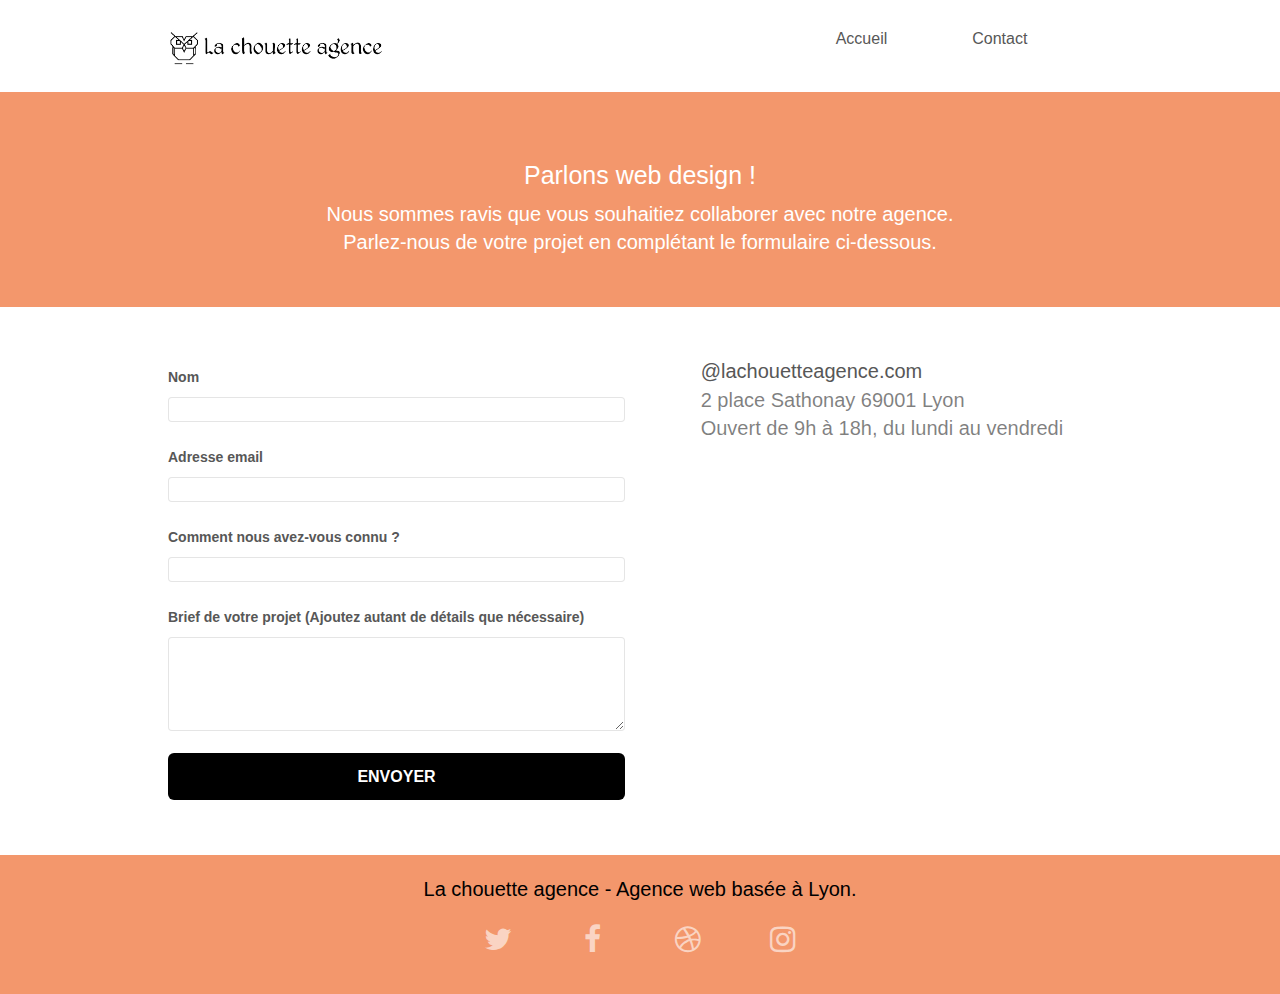
==== contact.html @ ced52573 "modif couleur police footer" ====
<!doctype html>
<html lang="fr">
	<head>
		<meta charset="utf-8">
		<meta name="description" content="La chouette, agence de web design Lyon">
		<meta name="viewport" content="width=device-width, initial-scale=1.0, viewport-fit=cover">
		<meta name="robots" content="follow"/>
		<link rel="canonical" href="https://vitinolo.github.io/p4/">
		<link rel="shortcut icon" type="image/jpg" href="img/favicon.jpg">
		<link rel="stylesheet" type="text/css" href="./css/bootstrap.css">
		<link rel="stylesheet" type="text/css" href="./css/font-awesome.css">
		<link rel="stylesheet" type="text/css" href="./css/et-line.css">
		<link rel="stylesheet" type="text/css" href="css/style.css">
		<script src="./js/jquery-2.1.0.js" defer></script>
		<script src="./js/bootstrap.js" defer ></script>
		<script src="./js/blocs.js" defer></script>
		<script src="./js/jquery.touchSwipe.js" defer></script>
		<script>
			(function(i,s,o,g,r,a,m){i['GoogleAnalyticsObject']=r;i[r]=i[r]||function(){
			(i[r].q=i[r].q||[]).push(arguments)},i[r].l=1*new Date();a=s.createElement(o),
			m=s.getElementsByTagName(o)[0];a.async=1;a.src=g;m.parentNode.insertBefore(a,m)
			})(window,document,'script','https://www.google-analytics.com/analytics.js','ga');
			ga('create', 'UA-XXXXX-Y', 'auto');
			ga('send', 'pageview');
		</script>
		<title>agence de web design Lyon</title>  
	</head>
	<body>
		<!-- Principal conteneur -->
		<div class="page-container">	
			<!-- bloc-0 -->
			<header class="bloc bgc-white l-bloc " id="bloc-0">
				<div class="container bloc-sm">
					<nav class="navbar row">
						<div class="navbar-header">
							<a class="navbar-brand" href="index.html">
								<img src="img/la-chouette-agence.jpg" alt="logo de l'agence la chouette" height="40" />
							</a>
							<button id="nav-toggle" alt="bouton de recherche" type="button" class="ui-navbar-toggle navbar-toggle" data-toggle="collapse" data-target=".navbar-1">
								<span class="sr-only"></span>
								<span class="icon-bar"></span>
								<span class="icon-bar"></span>
								<span class="icon-bar"></span>
							</button>
						</div>
						<div class="collapse navbar-collapse navbar-1 special-dropdown-nav">
							<ul class="site-navigation nav navbar-nav">
								<li>
									<a href="index.html" title="retour vers l'accueil">Accueil</a>
								</li>
								<li>
									<a href="contact.html">Contact</a>
								</li>
							</ul>
						</div>
					</nav>
				</div>
			</header>
			<!-- bloc-0 END -->

			<!-- bloc-6 -->
			<section class="bloc bg-dots-bg bg-repeat bgc-atomic-tangerine d-bloc bloc-bg-texture texture-paper" id="bloc-6">
				<div class="container bloc-lg">
					<div class="row">
						<div class="col-sm-12">
							<h1 class="text-center hero-bloc-text tc-white parlons">
								Parlons web design !
							</h1>
							<p class="text-center mg-lg tc-white tight-width-whitespace">
								Nous sommes ravis que vous souhaitiez collaborer avec notre agence.<br>
								Parlez-nous de votre projet en complétant le formulaire ci-dessous.
							</p>
						</div>
					</div>
				</div>
			</section>
			<!-- bloc-6 END -->

			<!-- bloc-7 -->
			<section class="bloc bgc-white l-bloc" id="bloc-7">
				<div class="container bloc-lg">
					<div class="row">
						<div class="col-sm-6">
							<form id="form_1" novalidate success-msg="Your message has been sent." fail-msg="Sorry it seems that our mail server is not responding, Sorry for the inconvenience!">
								<div class="form-group champs">
									<label for="nom">
										Nom
									</label>
									<input id="nom" class="form-control" required />
								</div>
								<div class="form-group champs">
									<label for="email">
										Adresse email
									</label>
									<input id="email" class="form-control" type="email" required />
								</div>
								<div class="form-group champs">
									<label for="comment-nous-avez-vous-connu">
										Comment nous avez-vous connu ?
									</label>
									<input class="form-control" type="email" required id="comment-nous-avez-vous-connu"/>
								</div>
								<div class="form-group champs">
									<label for="Ajoutez-autant-de-détails-que-nécessaire">
										Brief de votre projet (Ajoutez autant de détails que nécessaire)<br>
									</label><textarea id="Ajoutez-autant-de-détails-que-nécessaire" class="form-control" rows="4" cols="50" required></textarea>
								</div> 
								<button class="bloc-button btn btn-lg btn-block cta-hero btn-atomic-tangerine" alt="bouton envoyer" type="submit">
									Envoyer
								</button>
							</form>
						</div>
						<div class="col-sm-6">
							<div class="contactlachouette">
								<address><a href="mailto:@lachouetteagence.com" title="nous joindre par mail">@lachouetteagence.com</a><br>2 place Sathonay 69001 Lyon<br>Ouvert de 9h à 18h, du lundi au vendredi</address>
							</div>
						</div>
					</div>
				</div>
			</section>
			<!-- bloc-7 END -->

			<!-- ScrollToTop Button -->
			<a class="bloc-button btn btn-d scrollToTop" onclick="scrollToTarget('1')"><span class="fa fa-chevron-up"></span></a>
			<!-- ScrollToTop Button END-->


			<!-- Footer - bloc-8 -->
			<footer class="bloc bgc-atomic-tangerine d-bloc" id="bloc-8">
				<div class="container bloc-sm">
					<div class="row">
						<div class="col-sm-12">
							<p class="text-center white">
								La chouette agence - Agence web basée à Lyon.<br>
							</p>
							<div class="row row-no-gutters social">
								<div class="col-sm-3">
									<div class="text-center">
										<a class="social" href="https://twitter.com/?lang=fr" target="_blank" title="cliquez vers twitter">
											<span class="fa fa-twitter icon-md"></span></a>
									</div>
								</div>
								<div class="col-sm-3">
									<div class="text-center">
										<a class="social" href="https://fr-fr.facebook.com/" target="_blank" title="cliquez vers facebook">
											<span class="fa fa-facebook icon-md"></span></a>
									</div>
								</div>
								<div class="col-sm-3">
									<div class="text-center">
										<a class="social" href="https://dribbble.com/" target="_blank" title="cliquez vers dribble">
											<span class="fa fa-dribbble icon-md"></span></a>
									</div>
								</div>
								<div class="col-sm-3">
									<div class="text-center">
										<a class="social" href="https://www.instagram.com/?hl=fr" target="_blank" title="cliquez vers instagram">
											<span class="fa fa-instagram icon-md"></span></a>
									</div>
								</div>
							</div>
						</div>
					</div>
				</div>
			</footer>
			<!-- Footer - bloc-8 END -->
		</div>
		<!-- Principal conteneur END -->
	</body>
</html>
---- css/et-line.css ----
@font-face {
    font-family: et-line;
    src: url(../fonts/et-line.eot);
    src: url(../fonts/et-line.eot?#iefix) format('embedded-opentype'), url(../fonts/et-line.woff) format('woff'), url(../fonts/et-line.ttf) format('truetype'), url(../fonts/et-line.svg#et-line) format('svg');
    font-weight: 400;
    font-style: normal
}

.et-icon-adjustments,
.et-icon-alarmclock,
.et-icon-anchor,
.et-icon-aperture,
.et-icon-attachment,
.et-icon-bargraph,
.et-icon-basket,
.et-icon-beaker,
.et-icon-bike,
.et-icon-book-open,
.et-icon-briefcase,
.et-icon-browser,
.et-icon-calendar,
.et-icon-camera,
.et-icon-caution,
.et-icon-chat,
.et-icon-circle-compass,
.et-icon-clipboard,
.et-icon-clock,
.et-icon-cloud,
.et-icon-compass,
.et-icon-desktop,
.et-icon-dial,
.et-icon-document,
.et-icon-documents,
.et-icon-download,
.et-icon-dribbble,
.et-icon-edit,
.et-icon-envelope,
.et-icon-expand,
.et-icon-facebook,
.et-icon-flag,
.et-icon-focus,
.et-icon-gears,
.et-icon-genius,
.et-icon-gift,
.et-icon-global,
.et-icon-globe,
.et-icon-googleplus,
.et-icon-grid,
.et-icon-happy,
.et-icon-hazardous,
.et-icon-heart,
.et-icon-hotairballoon,
.et-icon-hourglass,
.et-icon-key,
.et-icon-laptop,
.et-icon-layers,
.et-icon-lifesaver,
.et-icon-lightbulb,
.et-icon-linegraph,
.et-icon-linkedin,
.et-icon-lock,
.et-icon-magnifying-glass,
.et-icon-map,
.et-icon-map-pin,
.et-icon-megaphone,
.et-icon-mic,
.et-icon-mobile,
.et-icon-newspaper,
.et-icon-notebook,
.et-icon-paintbrush,
.et-icon-paperclip,
.et-icon-pencil,
.et-icon-phone,
.et-icon-picture,
.et-icon-pictures,
.et-icon-piechart,
.et-icon-presentation,
.et-icon-pricetags,
.et-icon-printer,
.et-icon-profile-female,
.et-icon-profile-male,
.et-icon-puzzle,
.et-icon-quote,
.et-icon-recycle,
.et-icon-refresh,
.et-icon-ribbon,
.et-icon-rss,
.et-icon-sad,
.et-icon-scissors,
.et-icon-scope,
.et-icon-search,
.et-icon-shield,
.et-icon-speedometer,
.et-icon-strategy,
.et-icon-streetsign,
.et-icon-tablet,
.et-icon-target,
.et-icon-telescope,
.et-icon-toolbox,
.et-icon-tools,
.et-icon-tools-2,
.et-icon-trophy,
.et-icon-tumblr,
.et-icon-twitter,
.et-icon-upload,
.et-icon-video,
.et-icon-wallet,
.et-icon-wine {
    font-family: et-line;
    speak: none;
    font-style: normal;
    font-weight: 400;
    font-variant: normal;
    text-transform: none;
    line-height: 1;
    -webkit-font-smoothing: antialiased;
    -moz-osx-font-smoothing: grayscale;
    display: inline-block
}

.et-icon-mobile:before {
    content: "\e000"
}

.et-icon-laptop:before {
    content: "\e001"
}

.et-icon-desktop:before {
    content: "\e002"
}

.et-icon-tablet:before {
    content: "\e003"
}

.et-icon-phone:before {
    content: "\e004"
}

.et-icon-document:before {
    content: "\e005"
}

.et-icon-documents:before {
    content: "\e006"
}

.et-icon-search:before {
    content: "\e007"
}

.et-icon-clipboard:before {
    content: "\e008"
}

.et-icon-newspaper:before {
    content: "\e009"
}

.et-icon-notebook:before {
    content: "\e00a"
}

.et-icon-book-open:before {
    content: "\e00b"
}

.et-icon-browser:before {
    content: "\e00c"
}

.et-icon-calendar:before {
    content: "\e00d"
}

.et-icon-presentation:before {
    content: "\e00e"
}

.et-icon-picture:before {
    content: "\e00f"
}

.et-icon-pictures:before {
    content: "\e010"
}

.et-icon-video:before {
    content: "\e011"
}

.et-icon-camera:before {
    content: "\e012"
}

.et-icon-printer:before {
    content: "\e013"
}

.et-icon-toolbox:before {
    content: "\e014"
}

.et-icon-briefcase:before {
    content: "\e015"
}

.et-icon-wallet:before {
    content: "\e016"
}

.et-icon-gift:before {
    content: "\e017"
}

.et-icon-bargraph:before {
    content: "\e018"
}

.et-icon-grid:before {
    content: "\e019"
}

.et-icon-expand:before {
    content: "\e01a"
}

.et-icon-focus:before {
    content: "\e01b"
}

.et-icon-edit:before {
    content: "\e01c"
}

.et-icon-adjustments:before {
    content: "\e01d"
}

.et-icon-ribbon:before {
    content: "\e01e"
}

.et-icon-hourglass:before {
    content: "\e01f"
}

.et-icon-lock:before {
    content: "\e020"
}

.et-icon-megaphone:before {
    content: "\e021"
}

.et-icon-shield:before {
    content: "\e022"
}

.et-icon-trophy:before {
    content: "\e023"
}

.et-icon-flag:before {
    content: "\e024"
}

.et-icon-map:before {
    content: "\e025"
}

.et-icon-puzzle:before {
    content: "\e026"
}

.et-icon-basket:before {
    content: "\e027"
}

.et-icon-envelope:before {
    content: "\e028"
}

.et-icon-streetsign:before {
    content: "\e029"
}

.et-icon-telescope:before {
    content: "\e02a"
}

.et-icon-gears:before {
    content: "\e02b"
}

.et-icon-key:before {
    content: "\e02c"
}

.et-icon-paperclip:before {
    content: "\e02d"
}

.et-icon-attachment:before {
    content: "\e02e"
}

.et-icon-pricetags:before {
    content: "\e02f"
}

.et-icon-lightbulb:before {
    content: "\e030"
}

.et-icon-layers:before {
    content: "\e031"
}

.et-icon-pencil:before {
    content: "\e032"
}

.et-icon-tools:before {
    content: "\e033"
}

.et-icon-tools-2:before {
    content: "\e034"
}

.et-icon-scissors:before {
    content: "\e035"
}

.et-icon-paintbrush:before {
    content: "\e036"
}

.et-icon-magnifying-glass:before {
    content: "\e037"
}

.et-icon-circle-compass:before {
    content: "\e038"
}

.et-icon-linegraph:before {
    content: "\e039"
}

.et-icon-mic:before {
    content: "\e03a"
}

.et-icon-strategy:before {
    content: "\e03b"
}

.et-icon-beaker:before {
    content: "\e03c"
}

.et-icon-caution:before {
    content: "\e03d"
}

.et-icon-recycle:before {
    content: "\e03e"
}

.et-icon-anchor:before {
    content: "\e03f"
}

.et-icon-profile-male:before {
    content: "\e040"
}

.et-icon-profile-female:before {
    content: "\e041"
}

.et-icon-bike:before {
    content: "\e042"
}

.et-icon-wine:before {
    content: "\e043"
}

.et-icon-hotairballoon:before {
    content: "\e044"
}

.et-icon-globe:before {
    content: "\e045"
}

.et-icon-genius:before {
    content: "\e046"
}

.et-icon-map-pin:before {
    content: "\e047"
}

.et-icon-dial:before {
    content: "\e048"
}

.et-icon-chat:before {
    content: "\e049"
}

.et-icon-heart:before {
    content: "\e04a"
}

.et-icon-cloud:before {
    content: "\e04b"
}

.et-icon-upload:before {
    content: "\e04c"
}

.et-icon-download:before {
    content: "\e04d"
}

.et-icon-target:before {
    content: "\e04e"
}

.et-icon-hazardous:before {
    content: "\e04f"
}

.et-icon-piechart:before {
    content: "\e050"
}

.et-icon-speedometer:before {
    content: "\e051"
}

.et-icon-global:before {
    content: "\e052"
}

.et-icon-compass:before {
    content: "\e053"
}

.et-icon-lifesaver:before {
    content: "\e054"
}

.et-icon-clock:before {
    content: "\e055"
}

.et-icon-aperture:before {
    content: "\e056"
}

.et-icon-quote:before {
    content: "\e057"
}

.et-icon-scope:before {
    content: "\e058"
}

.et-icon-alarmclock:before {
    content: "\e059"
}

.et-icon-refresh:before {
    content: "\e05a"
}

.et-icon-happy:before {
    content: "\e05b"
}

.et-icon-sad:before {
    content: "\e05c"
}

.et-icon-facebook:before {
    content: "\e05d"
}

.et-icon-twitter:before {
    content: "\e05e"
}

.et-icon-googleplus:before {
    content: "\e05f"
}

.et-icon-rss:before {
    content: "\e060"
}

.et-icon-tumblr:before {
    content: "\e061"
}

.et-icon-linkedin:before {
    content: "\e062"
}

.et-icon-dribbble:before {
    content: "\e063"
}
---- css/style.css ----
body {
    margin: 0;
    padding: 0;
    background: #FFF;
    overflow-x: hidden;
    -webkit-font-smoothing: antialiased;
    -moz-osx-font-smoothing: grayscale;
}
.container{
    width:80%;
    margin:auto;
}
a,
button {
    transition: all .3s ease-in-out;
    outline: none!important;
}

a:hover {
    text-decoration: none;
    cursor: pointer;
}

#page-loading-blocs-notifaction {
    position: fixed;
    top: 0;
    bottom: 0;
    width: 100%;
    z-index: 100000;
    background: #FFFFFF url("img/pageload-spinner.gif") no-repeat center center;
}

.bloc {
    clear: both;
    background: 50% 50% no-repeat;
    padding: 0 50px;
    -webkit-background-size: cover;
    -moz-background-size: cover;
    -o-background-size: cover;
    background-size: cover;
    position: relative;
}

.bloc .container {
    padding-left: 0;
    padding-right: 0;
}

.bloc-lg {
    padding: 50px 50px;
    
}
.champs{
    display:flex;
    flex-direction: column;
    justify-content: center;
}
.bloc-md {
    padding: 50px;
}

.bloc-sm {
    padding: 20px 50px;
}

.bg-center,
.bg-l-edge,
.bg-r-edge,
.bg-t-edge,
.bg-b-edge,
.bg-tl-edge,
.bg-bl-edge,
.bg-tr-edge,
.bg-br-edge,
.bg-repeat {
    -webkit-background-size: auto!important;
    -moz-background-size: auto!important;
    -o-background-size: auto!important;
    background-size: auto!important;
}

.bg-repeat {
    background: repeat;
}

.bg-t-edge {
    background: top no-repeat;
}

.bloc-bg-texture::before {
    content: "";
    background-size: 2px 2px;
    position: absolute;
    top: 0;
    bottom: 0;
    left: 0;
    right: 0;
}

.texture-paper::before {
    background: url("img/texture-paper.jpg");
    background-size: 280px 280px;
}

.b-parallax {
    background-attachment: fixed;
}

.d-bloc {
    color: rgba(255, 255, 255, .7);
}

.d-bloc button:hover {
    color: rgba(255, 255, 255, .9);
}

.d-bloc .icon-round,
.d-bloc .icon-square,
.d-bloc .icon-rounded,
.d-bloc .icon-semi-rounded-a,
.d-bloc .icon-semi-rounded-b {
    border-color: rgba(255, 255, 255, .9);
}

.d-bloc .divider-h span {
    border-color: rgba(255, 255, 255, .2);
}

.d-bloc .a-btn,
.d-bloc .navbar a,
.d-bloc .navbar-brand,
.d-bloc a .icon-sm,
.d-bloc a .icon-md,
.d-bloc a .icon-lg,
.d-bloc a .icon-xl,
.d-bloc h1 a,
.d-bloc h2 a,
.d-bloc h3 a,
.d-bloc h4 a,
.d-bloc h5 a,
.d-bloc h6 a,
.d-bloc p a {
    color: rgba(255, 255, 255, .6);
}

.d-bloc .a-btn:hover,
.d-bloc .navbar a:hover,
.d-bloc .navbar-brand:hover,
.d-bloc a:hover .icon-sm,
.d-bloc a:hover .icon-md,
.d-bloc a:hover .icon-lg,
.d-bloc a:hover .icon-xl,
.d-bloc h1 a:hover,
.d-bloc h2 a:hover,
.d-bloc h3 a:hover,
.d-bloc h4 a:hover,
.d-bloc h5 a:hover,
.d-bloc h6 a:hover,
.d-bloc p a:hover {
    color: rgba(255, 255, 255, 1);
}

.d-bloc .navbar-toggle .icon-bar {
    background: rgba(255, 255, 255, 1);
}

.d-bloc .btn-wire,
.d-bloc .btn-wire:hover {
    color: rgba(255, 255, 255, 1);
    border-color: rgba(255, 255, 255, 1);
}

.d-bloc .panel {
    color: rgba(0, 0, 0, .5);
}

.d-bloc .panel button:hover {
    color: rgba(0, 0, 0, .7);
}

.d-bloc .panel icon {
    border-color: rgba(0, 0, 0, .7);
}

.d-bloc .panel .divider-h span {
    border-color: rgba(0, 0, 0, .1);
}

.d-bloc .panel .a-btn {
    color: rgba(0, 0, 0, .6);
}

.d-bloc .panel .a-btn:hover {
    color: rgba(0, 0, 0, 1);
}

.d-bloc .panel .btn-wire,
.d-bloc .panel .btn-wire:hover {
    color: rgba(0, 0, 0, .7);
    border-color: rgba(0, 0, 0, .3);
}

.d-bloc .panel,
.l-bloc {
    color: rgba(0, 0, 0, .5);
}

.d-bloc .panel button:hover,
.l-bloc button:hover {
    color: rgba(0, 0, 0, .7);
}

.l-bloc .icon-round,
.l-bloc .icon-square,
.l-bloc .icon-rounded,
.l-bloc .icon-semi-rounded-a,
.l-bloc .icon-semi-rounded-b {
    border-color: rgba(0, 0, 0, .7);
}

.d-bloc .panel .divider-h span,
.l-bloc .divider-h span {
    border-color: rgba(0, 0, 0, .1);
}

.d-bloc .panel .a-btn,
.l-bloc .a-btn,
.l-bloc .navbar a,
.l-bloc .navbar-brand,
.l-bloc a .icon-sm,
.l-bloc a .icon-md,
.l-bloc a .icon-lg,
.l-bloc a .icon-xl,
.l-bloc h1 a,
.l-bloc h2 a,
.l-bloc h3 a,
.l-bloc h4 a,
.l-bloc h5 a,
.l-bloc h6 a,
.l-bloc p a {
    color: rgba(0, 0, 0, .6);
}

.d-bloc .panel .a-btn:hover,
.l-bloc .a-btn:hover,
.l-bloc .navbar a:hover,
.l-bloc .navbar-brand:hover,
.l-bloc a:hover .icon-sm,
.l-bloc a:hover .icon-md,
.l-bloc a:hover .icon-lg,
.l-bloc a:hover .icon-xl,
.l-bloc h1 a:hover,
.l-bloc h2 a:hover,
.l-bloc h3 a:hover,
.l-bloc h4 a:hover,
.l-bloc h5 a:hover,
.l-bloc h6 a:hover,
.l-bloc p a:hover {
    color: rgba(0, 0, 0, 1);
}

.l-bloc .navbar-toggle .icon-bar {
    color: rgba(0, 0, 0, .6);
}

.d-bloc .panel .btn-wire,
.d-bloc .panel .btn-wire:hover,
.l-bloc .btn-wire,
.l-bloc .btn-wire:hover {
    color: rgba(0, 0, 0, .7);
    border-color: rgba(0, 0, 0, .3);
}

.voffset {
    margin-top: 30px;
}

.voffset-lg {
    margin-top: 80px;
}

.row-no-gutters {
    margin-right: 0;
    margin-left: 0;
}

.row.row-no-gutters > [class^="col-"],
.row.row-no-gutters > [class*=" col-"] {
    padding-right: 0;
    padding-left: 0;
}

#bloc-1-hero h1 {
    font-size: 32px;
}

.navbar {
    margin-bottom: 0;
    z-index: 1;
}

.navbar-brand {
    height: auto;
    padding: 3px 15px;
    font-size: 25px;
    font-weight: normal;
    font-weight: 600;
    line-height: 44px;
}

.navbar-brand img {
    max-height: 200px;
    margin: 0 5px 0 0;
    display: inline;
}

.navbar-brand img[src$=svg] {
    min-width: 100px;
}

.nav-center .navbar-brand img {
    margin: 0;
}

.navbar .nav {
    display:flex;
    justify-content: space-around;
    padding-top: 2px;
    float: right;
    z-index: 1;
}

.nav > li {
    float: left;
    margin-top: 4px;
    font-size: 16px;
    list-style-type: none;
}

.navbar-nav .open .dropdown-menu > li > a {
    text-align: inherit;
}

.nav > li a:hover,
.nav > li a:focus {
    background: transparent;
}

.navbar-toggle {
    margin: 10px 10px 0 0;
    border: 0px;
}

.navbar-toggle:hover {
    background: transparent!important;
}

.navbar-toggle .icon-bar {
    background-color: rgba(0, 0, 0, .5);
    width: 26px;
}

.nav-invert .navbar .nav {
    float: left;
}

.nav-invert .navbar-header,
.nav-invert .navbar-brand {
    float: right;
    position: relative;
    z-index: 2;
}

@media (min-width: 768px) {
    .site-navigation {
        position: absolute;
        top: 30%;
        right: 5%;
        transform: translate(0, -50%);
        -webkit-transform: translateY(-50%);
    }
    .site-navigation li{
        display:flex;
        justify-content: center;

    }
    .site-navigation li a{
        margin:20px;
        padding-right:30px;
    }
    .site-navigation li:hover{
        background-color: rgb(224, 217, 217);
    }
    .nav > li .dropdown-menu a,
    .nav > li .dropdown-menu a:hover {
        color: #484848;
    }
    .nav-invert .site-navigation {
        left: 0;
        right: 0;
    }
    .nav-center {
        text-align: center;
    }
    .nav-center .navbar-header {
        width: 100%;
    }
    .nav-center .navbar-header,
    .nav-center .navbar-brand,
    .nav-center .nav > li {
        float: none;
        display: inline-block;
    }
    .nav-center .site-navigation {
        position: relative;
        width: 100%;
        right: 0;
        margin-right: 0px;
        margin-top: 20px;
    }
    .nav-center.mini-nav .navbar-toggle {
        float: none;
        margin: 10px auto 0;
    }
}

.nav > li > .dropdown a {
    background: none!important;
    display: block;
    padding: 14px 15px;
}

nav .caret {
    margin: 0 5px;
}

.dropdown-menu .dropdown-menu {
    top: -8px;
    left: 100%;
}

.dropdown-menu .dropmenu-flow-right {
    top: 100%;
    left: 0;
    margin-left: -1px;
    border-top-left-radius: 0;
    border-top-right-radius: 0;
}

.dropdown-menu .dropdown span {
    border: 4px solid black;
    border-top-color: transparent;
    border-right-color: transparent;
    border-bottom-color: transparent;
    margin: 6px -5px 0 0!important;
    float: right;
}

.mg-md {
    margin-top: 10px;
    margin-bottom: 20px;
    font-size: 20px;
    font-weight:bold;
}

.mg-lg {
    margin-top: 10px;
    margin-bottom: 40px;
}

.btn {
    margin: 0 5px 5px 0;
}

.btn.pull-right {
    margin: 0 0 5px 5px;
}

.btn-d,
.btn-d:hover,
.btn-d:focus {
    color: #FFF;
    background: rgba(0, 0, 0, .3);
}

button {
    outline: none!important;
}

.btn-rd {
    border-radius: 40px;
}

.btn-clean {
    border: 1px solid rgba(0, 0, 0, .08);
    border-bottom-color: rgba(0, 0, 0, .1);
    text-shadow: 0 1px 0 rgba(0, 0, 1, .1);
    box-shadow: 0 1px 3px rgba(0, 0, 1, .25), inset 0 1px 0 0 rgba(255, 255, 255, .15);
}

.icon-md {
    font-size: 30px!important;
}

.icon-lg {
    font-size: 60px!important;
}

.sm-shadow {
    text-shadow: 0 1px 2px rgba(0, 0, 0, .3);
}

.panel-sq,
.panel-sq .panel-heading,
.panel-sq .panel-footer {
    border-radius: 0;
}

.panel-rd {
    border-radius: 30px;
}

.panel-rd .panel-heading {
    border-radius: 29px 29px 0 0;
}

.panel-rd .panel-footer {
    border-radius: 0 0 29px 29px;
}

.form-control {
    border-color: rgba(0, 0, 0, .1);
    box-shadow: none;
    height:25px;
}

.scrollToTop {
    width: 40px;
    height: 40px;
    position: fixed;
    bottom: 20px;
    right: 20px;
    opacity: 0;
    z-index: 500;
    transition: all .3s ease-in-out;
}

.scrollToTop span {
    margin-top: 6px;
}

.showScrollTop {
    font-size: 14px;
    opacity: 1;
}

a[data-lightbox] {
    position: relative;
    display: block;
    text-align: center;
}

a[data-lightbox]:hover::before {
    content: "+";
    font-family: "HelveticaNeue-Light", "Helvetica Neue Light", "Helvetica Neue", Helvetica, Arial;
    font-size: 32px;
    width: 50px;
    height: 50px;
    margin-left: -25px;
    border-radius: 50%;
    background: rgba(0, 0, 0, .6);
    color: #FFF;
    font-weight: 100;
    z-index: 1;
    position: absolute;
    top: 50%;
    transform: translateY(-50%);
    -webkit-transform: translateY(-50%);
}

a[data-lightbox]:hover img {
    opacity: 0.6;
    -webkit-animation-fill-mode: none;
    animation-fill-mode: none;
}

#lightbox-modal {
    display: flex;
    align-items: center;
}

#lightbox-modal .modal-dialog {
    width: 90%;
    max-width: 900px;
    margin: 0 auto 0;
}

#lightbox-modal .modal-dialog img {
    max-height: 90vh;
    margin: 0 auto;
}

.lightbox-caption {
    padding: 20px;
    color: #FFF;
    background: rgba(0, 0, 0, .5);
    position: absolute;
    left: 15px;
    right: 15px;
    bottom: 5px;
}

.close-lightbox {
    color: #FFF;
    font-size: 30px;
    position: absolute;
    top: 20px;
    right: 20px;
    z-index: 20;
    background: rgba(0, 0, 0, .5);
    border: none;
    line-height: 30px;
    padding: 0 9px 5px;
    opacity: 0.3;
}

.close-lightbox:hover,
.next-lightbox:hover,
.prev-lightbox:hover {
    opacity: 1.0;
    color: #FFF;
}

.next-lightbox,
.prev-lightbox {
    font-size: 20px;
    color: rgba(255, 255, 255, .9);
    background: rgba(0, 0, 0, .5);
    transition: all .2s ease-in-out;
    position: absolute;
    top: 45%;
    z-index: 1;
    opacity: 0.4;
}

.next-lightbox {
    padding: 6px 8px 1px 13px;
    right: 25px;
}

.prev-lightbox {
    padding: 6px 13px 1px 10px;
    left: 25px;
}

.snapshot-lb .modal-body {
    padding-bottom: 45px;
}

.snapshot-lb .lightbox-caption {
    padding: 0;
    color: rgba(0, 0, 0, .5);
    background: none;
}

h1,
h2,
h3,
h4,
h5,
h6,
p,
label,
.btn,
a {
    font-family: "helvetica";
    font-weight: 400;
    color: #575757!important;
}
label{
    font-weight:bold;
    margin: 10px 0px 10px 0px;

}

.hero-bloc-text {
    font-size: 38px;
}

.hero-bloc-text-sub {
    font-size: 36px;
}

.statement-bloc-text {
    line-height: 26px;
    font-style: italic;
    font-size: 20px;
    text-align: center;
    font-weight: lighter;
    max-width: 520px;
    margin: auto;
}

p {
    font-size: 11px;
}

.tight-width-whitespace {
    margin: auto;
}

.h1 {
    font-size: 20px;
    font-family: "Open Sans";
}

.cta-hero {
    margin-top: 22px;
    color: #FFFFFF!important;
    text-transform: uppercase;
    padding: 12px 28px 12px 28px;
    font-size: 16px;
    font-weight: 700;
}

.social {
    max-width: 400px;
    padding:10px;
    margin: auto;
    display:flex;
    justify-content: space-around;
}
.contactlachouette{
    font-size:20px;
    margin-left:10%;
}

h2 {
    font-size: 22px;
    line-height: 1.4em;
}

h3 {
    font-size: 15px;
    text-transform: uppercase;
    font-weight: 700;
    color: #333333!important;
}

.med-width-whitespace {
    max-width: 800px;
    margin: auto auto auto auto;
    box-shadow: 0px 0px 0px #000000;
}

h1 {
    color: #333333!important;
}

h4 {
    color: #333333!important;
}

.icons {
    margin-bottom: 14px;
    margin-top: 24px;
}
.white {
    color:black!important;
    font-size: 15px;
    margin:auto;
    }
.text-center{
    font-size: 20px;
    text-align:center;
}
.col-sm-12{
    font-size:25px;
}

.portfolio-thumb {
    margin-bottom: 24px;
    width:100%;
}

.portfolio-row {
    margin-bottom: 44px;
    margin-top: 50px;
}

.avatar {
    box-shadow: 0px 4px 9px rgba(0, 0, 0, 0.3);
}

.black-background {
    background-color: rgba(165, 147, 99, 0.7);
    padding: 40px 40px 40px 40px;
}

.bold-link {
    font-weight: 900;
    text-decoration: underline!important;
}

.bgc-white {
    background-color: #FFFFFF;
}

.bgc-dark-slate-blue {
    background-color: #364577;
}

.bgc-atomic-tangerine {
    background-color: #F3976C;
}

.tc-white {
    color: white!important;
    display:flex;
    justify-content: center;
}
.parlons{
    font-size:25px;
}

.btn-atomic-tangerine {
    background: black;
    color: #FFFFFF!important;
}

.btn-atomic-tangerine:hover {
    background:  #F3976C!important;
    color: #FFFFFF!important;
}

.ltc-white {
    color: #FFFFFF!important;
}

.ltc-white:hover {
    color: #cccccc!important;
}

.ltc-atomic-tangerine {
    color: #F3976C!important;
}

.ltc-atomic-tangerine:hover {
    color: #c27956!important;
}

.icon-dark-slate-blue {
    color: #364577!important;
    border-color: #364577!important;
}

.bg-dots-bg {
    background-image: url("../img/dogs-bg.jpg");
}

.bg-lines-h2-bg {
    background-image: url("../img/lines-h2-bg.jpg");
}

.bg-banniere {
    background-image: url("../img/la-chouette-agence-banniere.jpg");
}

.bg-presentation {
    background-image: url("../img/image-de-presentation.jpg");
}

@media (max-width: 1024px) {
    .bloc {
        padding-left: 20px;
        padding-right: 20px;
    }
    .bloc.full-width-bloc,
    .bloc-tile-2.full-width-bloc .container,
    .bloc-tile-3.full-width-bloc .container,
    .bloc-tile-4.full-width-bloc .container {
        padding-left: 0;
        padding-right: 0;
    }
}

@media (max-width: 992px) and (min-width: 768px) {
    .navbar .nav {
        max-width: 80%
    }
    .nav-center.navbar .nav {
        max-width: 100%
    }
}

@media only screen and (min-device-width: 768px) and (max-device-width: 1024px) and (orientation: landscape) {
    .b-parallax {
        background-attachment: scroll;
    }
}

@media only screen and (min-device-width: 1024px) and (max-device-width: 1366px) and (-webkit-min-device-pixel-ratio: 1.5) {
    .b-parallax {
        background-attachment: scroll;
    }
}

@media (max-width: 991px) {
    .container{
        width:80%;
        margin:auto;
    }
    .b-parallax {
        background-attachment: scroll;
    }
    .page-container,
    #hero-bloc {
        overflow-x: hidden;
        position: relative;
    }
    .bloc {
        padding-left: constant(safe-area-inset-left);
        padding-right: constant(safe-area-inset-right);
    }
    .bloc-group,
    .bloc-group .bloc {
        display: block;
        width: 100%;
    }
    .bloc-fill-screen .fill-bloc-top-edge,
    .bloc-fill-screen .fill-bloc-bottom-edge {
        padding: 0 20px;
        padding-left: constant(safe-area-inset-left);
        padding-right: constant(safe-area-inset-right);
    }
}

@media (max-width: 767px) {
    .page-container {
        overflow-x: hidden;
        position: relative;
    }
    h1,
    h2,
    h3,
    h4,
    h5,
    h6,
    p,
    #disqus_thread {
        padding-left: 10px!important;
        padding-right: 10px!important;
    }
    .b-parallax {
        background-attachment: scroll;
    }
    .navbar .nav {
        padding-top: 0;
        float: none!important;
    }
    .navbar.row {
        margin-left: 0;
        margin-right: 0;
    }
    .site-navigation {
        position: inherit;
        transform: none;
        -webkit-transform: none;
        -ms-transform: none;
    }
    .nav > li {
        margin-top: 0;
        border-bottom: 1px solid rgba(0, 0, 0, .1);
        background: rgba(0, 0, 0, .05);
        text-align: left;
        padding: 15px;
        
    }
    .nav > li:hover {
        background:#F3976C;
    }
    .dropdown .dropdown a .caret {
        float: none;
        margin: 5px 0 0 10px!important;
        border: 4px solid black;
        border-bottom-color: transparent;
        border-right-color: transparent;
        border-left-color: transparent;
    }
    #hero-bloc .navbar .nav {
        background: rgba(0, 0, 0, .8);
    }
    #hero-bloc .navbar .nav a {
        color: rgba(255, 255, 255, .6);
    }
    .hero {
        padding: 50px 0;
    }
    .hero-nav {
        left: -1px;
        right: -1px;
    }
    .navbar-collapse {
        padding: 0;
        overflow-x: hidden;
        -webkit-box-shadow: none;
        box-shadow: none;
    }
    .navbar-brand img {
        max-height: 40px;
        width: auto;
    }
    .nav-invert .navbar-header {
        float: none;
        width: 100%;
    }
    .nav-invert .navbar-toggle {
        float: left;
        margin-left: 10px;
    }
    .bloc {
        padding-left: 0;
        padding-right: 0;
    }
    .bloc-xxl,
    .bloc-xl,
    .bloc-lg {
        padding: 40px 0;
    }
    .bloc-sm,
    .bloc-md {
        padding-left: 0;
        padding-right: 0;
    }
    .bloc-tile-2 .container,
    .bloc-tile-3 .container,
    .bloc-tile-4 .container,
    .bloc-fill-screen .fill-bloc-top-edge,
    .bloc-fill-screen .fill-bloc-bottom-edge {
        padding-left: 0;
        padding-right: 0;
    }
    .a-block {
        padding: 0 10px;
    }
    .btn-dwn {
        display: none;
    }
    .voffset {
        margin-top: 5px;
    }
    .voffset-md {
        margin-top: 20px;
    }
    .voffset-lg {
        margin-top: 30px;
    }
    form {
        padding: 5px;
    }
    .close-lightbox {
        display: inline-block;
    }
    .blocsapp-device-iphone5 {
        background-size: 216px 425px;
        padding-top: 60px;
        width: 216px;
        height: 425px;
    }
    .blocsapp-device-iphone5 img {
        width: 180px;
        height: 320px;
    }
}

@media (max-width: 400px) {
    .bloc {
        padding-left: 0;
        padding-right: 0;
    }
}

@media (max-width: 767px) {
    .bloc-mob-center-text {
        text-align: center;
    }
}
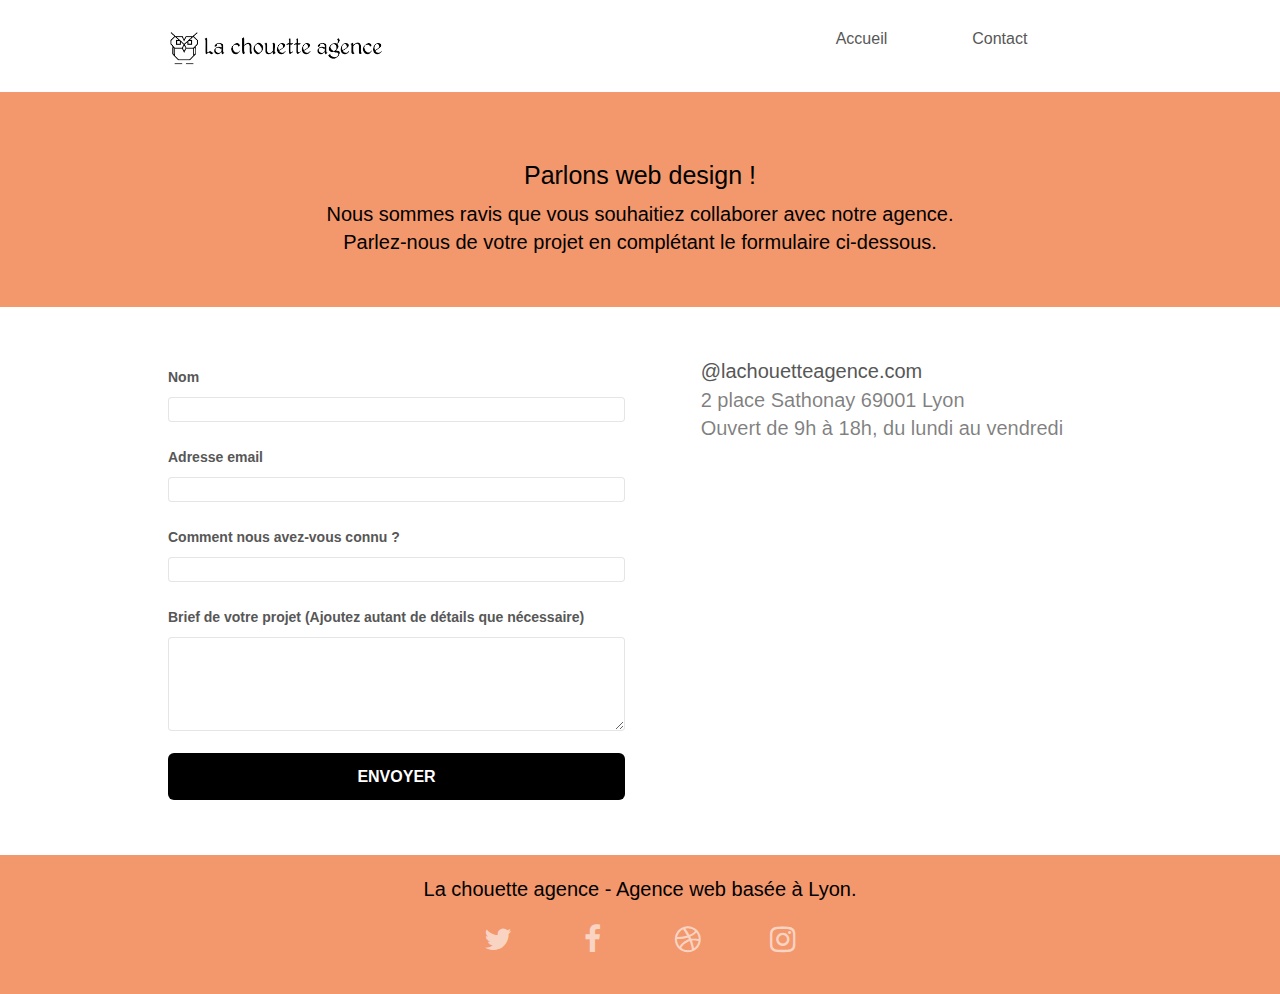
==== commit 8f9c5b12: "tc-white aria label" ====
--- a/contact.html
+++ b/contact.html
@@ -36,7 +36,7 @@
 							<a class="navbar-brand" href="index.html">
 								<img src="img/la-chouette-agence.jpg" alt="logo de l'agence la chouette" height="40" />
 							</a>
-							<button id="nav-toggle" alt="bouton de recherche" type="button" class="ui-navbar-toggle navbar-toggle" data-toggle="collapse" data-target=".navbar-1">
+							<button id="nav-toggle" aria-label="bouton de recherche" title=" boutons accueil et contact" type="button" class="ui-navbar-toggle navbar-toggle" data-toggle="collapse" data-target=".navbar-1">
 								<span class="sr-only"></span>
 								<span class="icon-bar"></span>
 								<span class="icon-bar"></span>
--- a/css/style.css
+++ b/css/style.css
@@ -815,7 +815,7 @@
 }
 
 .tc-white {
-    color: white!important;
+    color:black!important;
     display:flex;
     justify-content: center;
 }
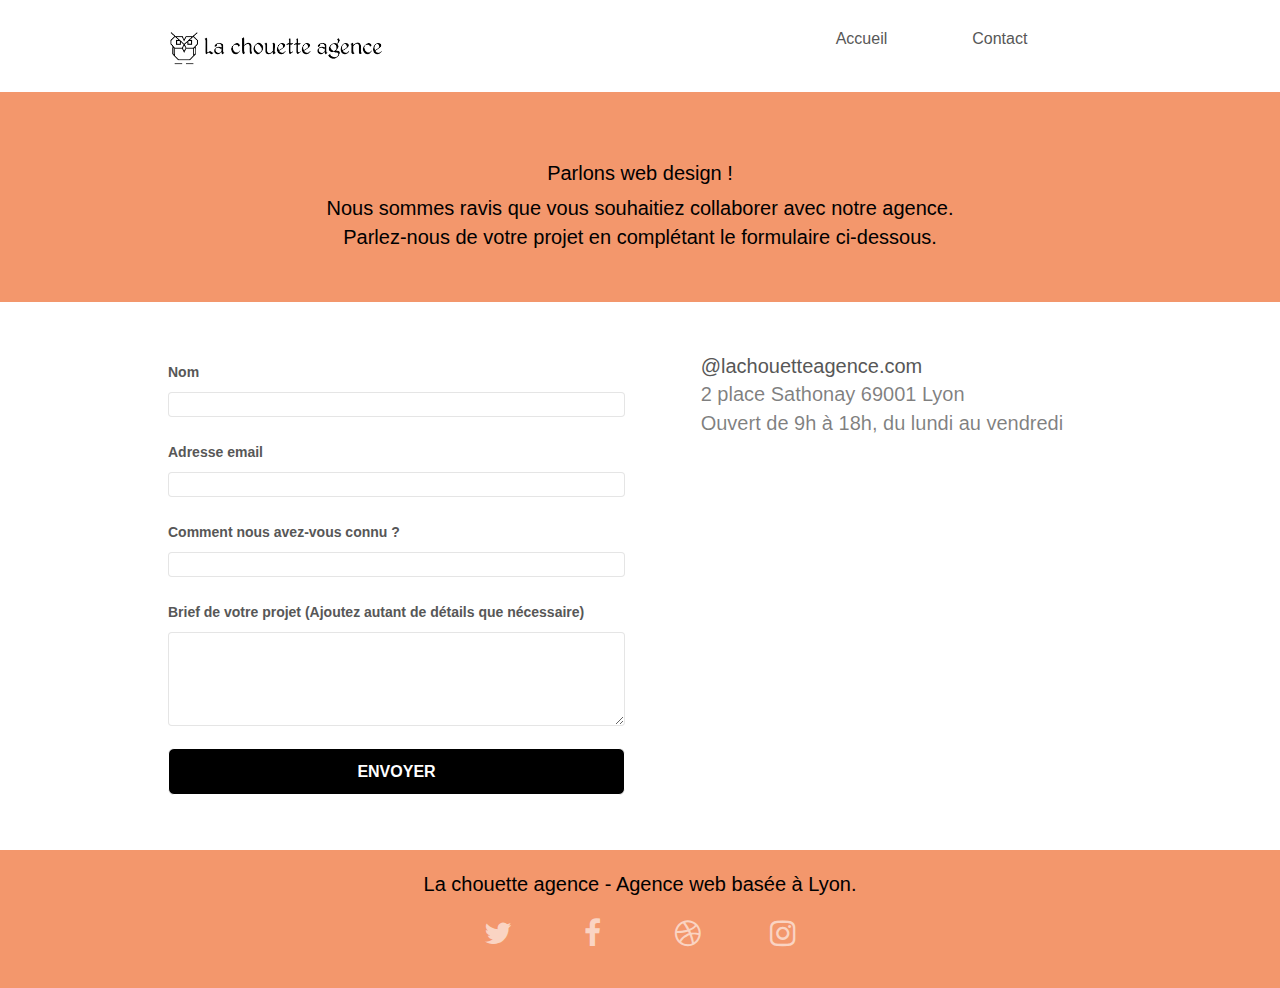
==== commit e65f380e: "tc-white,tc-black,border-color btn" ====
--- a/contact.html
+++ b/contact.html
@@ -63,10 +63,10 @@
 				<div class="container bloc-lg">
 					<div class="row">
 						<div class="col-sm-12">
-							<h1 class="text-center hero-bloc-text tc-white parlons">
+							<h1 class="text-center hero-bloc-text tc-black parlons">
 								Parlons web design !
 							</h1>
-							<p class="text-center mg-lg tc-white tight-width-whitespace">
+							<p class="text-center mg-lg tc-black tight-width-whitespace">
 								Nous sommes ravis que vous souhaitiez collaborer avec notre agence.<br>
 								Parlez-nous de votre projet en complétant le formulaire ci-dessous.
 							</p>
--- a/css/style.css
+++ b/css/style.css
@@ -461,6 +461,7 @@
     margin-bottom: 20px;
     font-size: 20px;
     font-weight:bold;
+    color:white;
 }
 
 .mg-lg {
@@ -685,6 +686,7 @@
 
 .hero-bloc-text {
     font-size: 38px;
+    color:white;
 }
 
 .hero-bloc-text-sub {
@@ -815,9 +817,15 @@
 }
 
 .tc-white {
-    color:black!important;
+    color: white!important;
     display:flex;
     justify-content: center;
+}
+.tc-black{
+    color: black!important;
+    display:flex;
+    justify-content: center;
+}
 }
 .parlons{
     font-size:25px;
@@ -826,6 +834,7 @@
 .btn-atomic-tangerine {
     background: black;
     color: #FFFFFF!important;
+    border-color:white;
 }
 
 .btn-atomic-tangerine:hover {
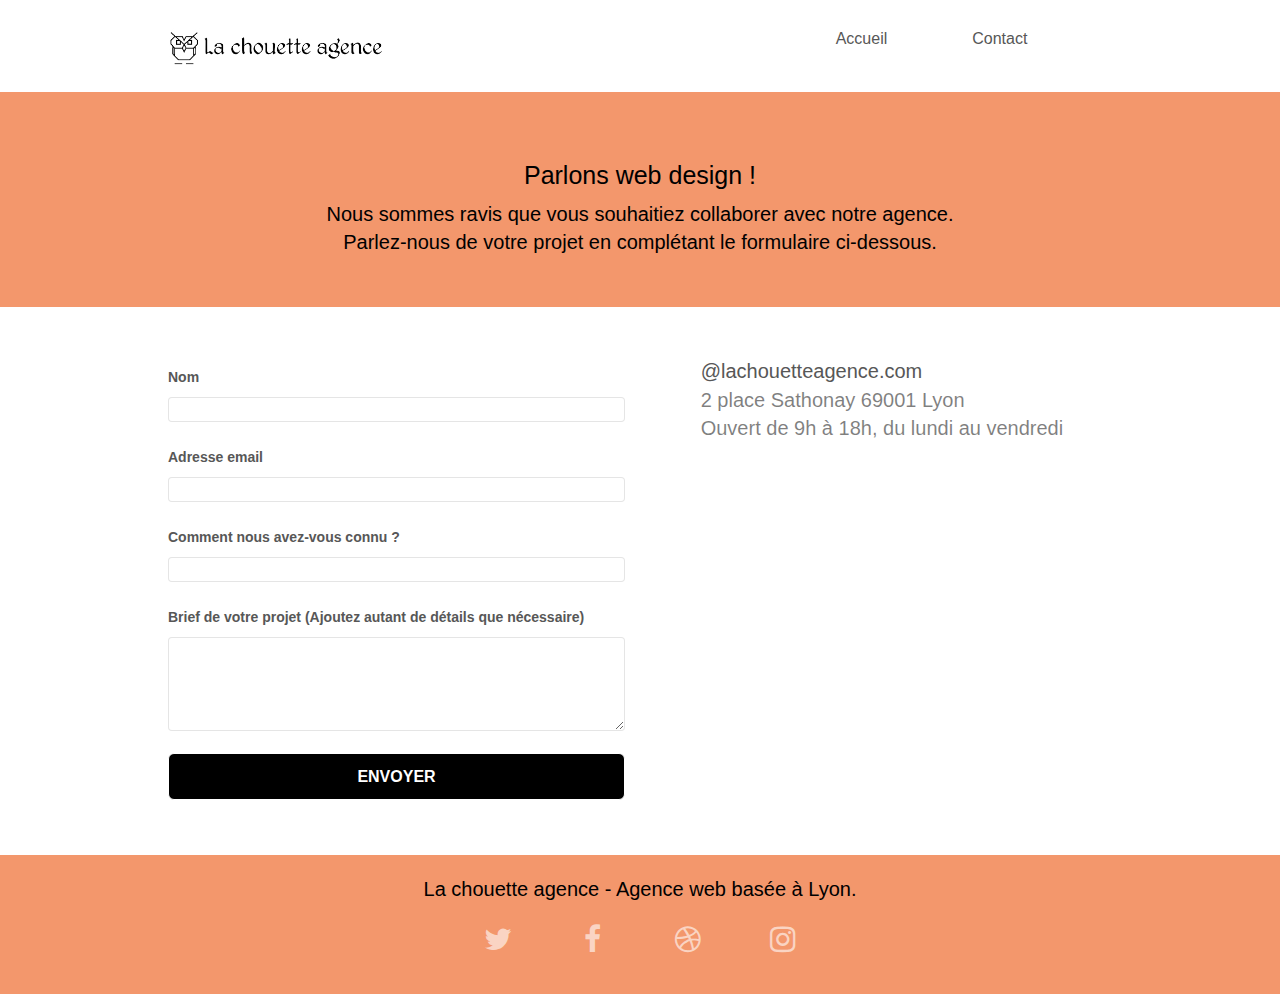
==== commit abb82b16: "texture-paper,nous suivre sur,btn page contact,compression img,.min head,focus." ====
--- a/contact.html
+++ b/contact.html
@@ -7,14 +7,14 @@
 		<meta name="robots" content="follow"/>
 		<link rel="canonical" href="https://vitinolo.github.io/p4/">
 		<link rel="shortcut icon" type="image/jpg" href="img/favicon.jpg">
-		<link rel="stylesheet" type="text/css" href="./css/bootstrap.css">
+		<link rel="stylesheet" type="text/css" href="./css/bootstrap.min.css">
 		<link rel="stylesheet" type="text/css" href="./css/font-awesome.css">
-		<link rel="stylesheet" type="text/css" href="./css/et-line.css">
+		<link rel="stylesheet" type="text/css" href="./css/et-line.min.css">
 		<link rel="stylesheet" type="text/css" href="css/style.css">
-		<script src="./js/jquery-2.1.0.js" defer></script>
-		<script src="./js/bootstrap.js" defer ></script>
+		<script src="./js/jquery-2.1.0.min.js" defer></script>
+		<script src="./js/bootstrap.min.js" defer ></script>
 		<script src="./js/blocs.js" defer></script>
-		<script src="./js/jquery.touchSwipe.js" defer></script>
+		<script src="./js/jquery.touchSwipe.min.js" defer></script>
 		<script>
 			(function(i,s,o,g,r,a,m){i['GoogleAnalyticsObject']=r;i[r]=i[r]||function(){
 			(i[r].q=i[r].q||[]).push(arguments)},i[r].l=1*new Date();a=s.createElement(o),
@@ -36,7 +36,7 @@
 							<a class="navbar-brand" href="index.html">
 								<img src="img/la-chouette-agence.jpg" alt="logo de l'agence la chouette" height="40" />
 							</a>
-							<button id="nav-toggle" aria-label="bouton de recherche" title=" boutons accueil et contact" type="button" class="ui-navbar-toggle navbar-toggle" data-toggle="collapse" data-target=".navbar-1">
+							<button id="nav-toggle" aria-label="bouton de recherche" title=" boutons accueil et contact" type="button" class="ui-navbar-toggle navbar-toggle" data-toggle="collapse" data-target="navbar-1">
 								<span class="sr-only"></span>
 								<span class="icon-bar"></span>
 								<span class="icon-bar"></span>
@@ -49,7 +49,7 @@
 									<a href="index.html" title="retour vers l'accueil">Accueil</a>
 								</li>
 								<li>
-									<a href="contact.html">Contact</a>
+									<a href="contact.html" title="prendre rendez-vous">Contact</a>
 								</li>
 							</ul>
 						</div>
@@ -105,7 +105,7 @@
 										Brief de votre projet (Ajoutez autant de détails que nécessaire)<br>
 									</label><textarea id="Ajoutez-autant-de-détails-que-nécessaire" class="form-control" rows="4" cols="50" required></textarea>
 								</div> 
-								<button class="bloc-button btn btn-lg btn-block cta-hero btn-atomic-tangerine" alt="bouton envoyer" type="submit">
+								<button class="bloc-button btn btn-lg btn-block cta-hero btn-atomic-tangerine" aria-label="envoyer" alt="bouton envoyer" type="submit">
 									Envoyer
 								</button>
 							</form>
@@ -136,25 +136,25 @@
 							<div class="row row-no-gutters social">
 								<div class="col-sm-3">
 									<div class="text-center">
-										<a class="social" href="https://twitter.com/?lang=fr" target="_blank" title="cliquez vers twitter">
+										<a class="social" href="https://twitter.com/?lang=fr" target="_blank" title="nous suivre sur twitter">
 											<span class="fa fa-twitter icon-md"></span></a>
 									</div>
 								</div>
 								<div class="col-sm-3">
 									<div class="text-center">
-										<a class="social" href="https://fr-fr.facebook.com/" target="_blank" title="cliquez vers facebook">
+										<a class="social" href="https://fr-fr.facebook.com/" target="_blank" title="nous suivre sur facebook">
 											<span class="fa fa-facebook icon-md"></span></a>
 									</div>
 								</div>
 								<div class="col-sm-3">
 									<div class="text-center">
-										<a class="social" href="https://dribbble.com/" target="_blank" title="cliquez vers dribble">
+										<a class="social" href="https://dribbble.com/" target="_blank" title="nous suivre sur dribble">
 											<span class="fa fa-dribbble icon-md"></span></a>
 									</div>
 								</div>
 								<div class="col-sm-3">
 									<div class="text-center">
-										<a class="social" href="https://www.instagram.com/?hl=fr" target="_blank" title="cliquez vers instagram">
+										<a class="social" href="https://www.instagram.com/?hl=fr" target="_blank" title="nous suivre sur instagram">
 											<span class="fa fa-instagram icon-md"></span></a>
 									</div>
 								</div>
--- a/css/style.css
+++ b/css/style.css
@@ -95,11 +95,6 @@
     bottom: 0;
     left: 0;
     right: 0;
-}
-
-.texture-paper::before {
-    background: url("img/texture-paper.jpg");
-    background-size: 280px 280px;
 }
 
 .b-parallax {
@@ -345,7 +340,9 @@
 .nav > li a:focus {
     background: transparent;
 }
-
+.nav > li a:focus{
+    outline:4px dotted red!important;
+}
 .navbar-toggle {
     margin: 10px 10px 0 0;
     border: 0px;
@@ -363,7 +360,18 @@
 .nav-invert .navbar .nav {
     float: left;
 }
-
+a:focus{
+    outline:4px dotted red!important;
+}
+ul li:focus{
+    outline:4px dotted red!important;
+}
+img:focus{
+    outline:4px dotted red!important;
+}
+.btn:focus{
+    outline:4px dotted red!important;
+}
 .nav-invert .navbar-header,
 .nav-invert .navbar-brand {
     float: right;
@@ -825,7 +833,7 @@
     color: black!important;
     display:flex;
     justify-content: center;
-}
+
 }
 .parlons{
     font-size:25px;
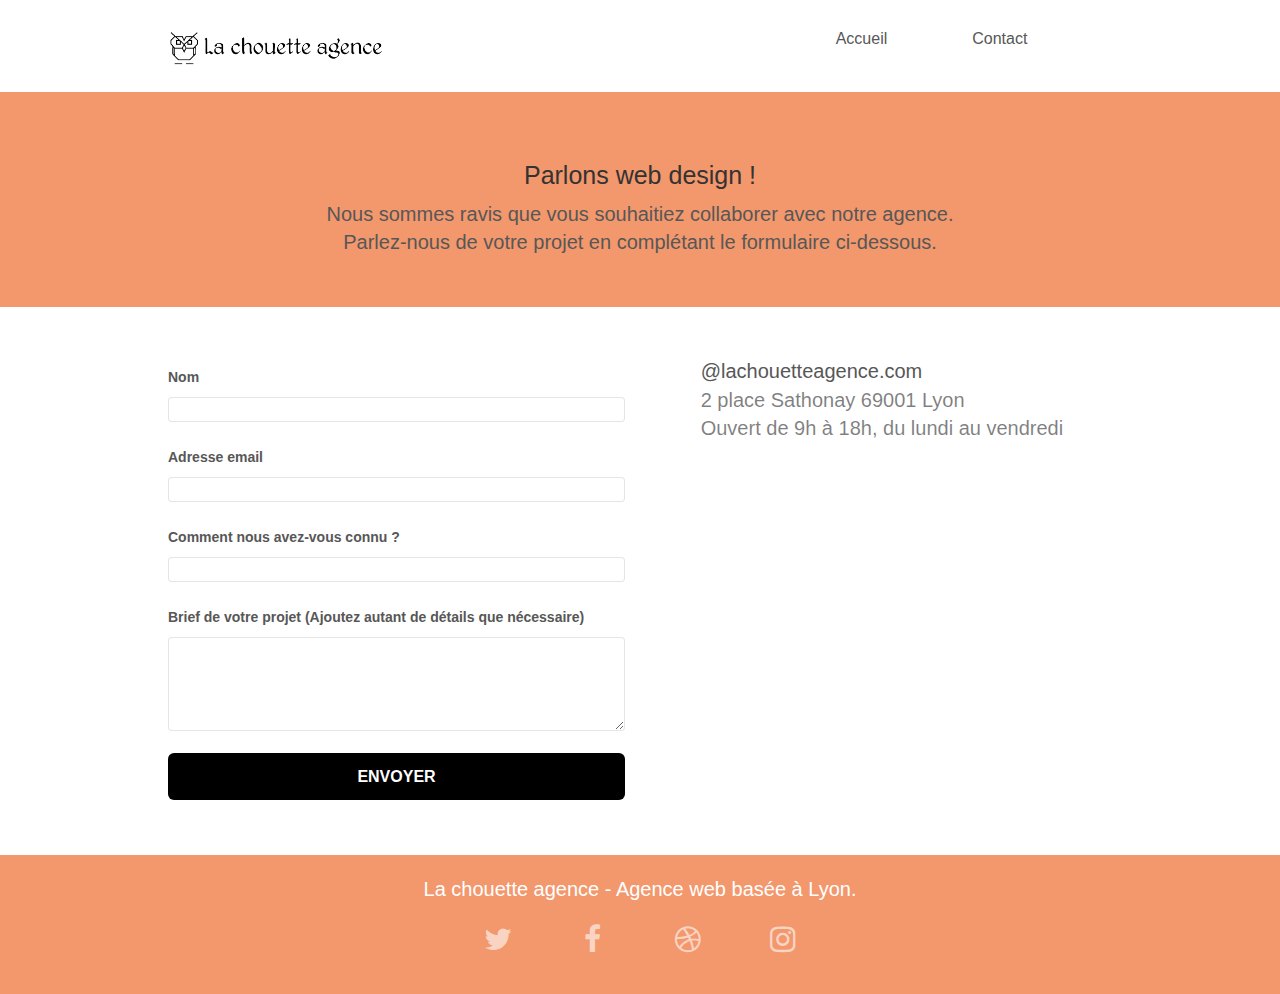
==== commit e09c0b3f: "styles.min.css" ====
--- a/contact.html
+++ b/contact.html
@@ -10,7 +10,7 @@
 		<link rel="stylesheet" type="text/css" href="./css/bootstrap.min.css">
 		<link rel="stylesheet" type="text/css" href="./css/font-awesome.css">
 		<link rel="stylesheet" type="text/css" href="./css/et-line.min.css">
-		<link rel="stylesheet" type="text/css" href="css/style.css">
+		<link rel="stylesheet" type="text/css" href="css/style.min.css">
 		<script src="./js/jquery-2.1.0.min.js" defer></script>
 		<script src="./js/bootstrap.min.js" defer ></script>
 		<script src="./js/blocs.js" defer></script>
@@ -81,7 +81,7 @@
 				<div class="container bloc-lg">
 					<div class="row">
 						<div class="col-sm-6">
-							<form id="form_1" novalidate success-msg="Your message has been sent." fail-msg="Sorry it seems that our mail server is not responding, Sorry for the inconvenience!">
+							<form id="form_1">
 								<div class="form-group champs">
 									<label for="nom">
 										Nom
@@ -105,7 +105,7 @@
 										Brief de votre projet (Ajoutez autant de détails que nécessaire)<br>
 									</label><textarea id="Ajoutez-autant-de-détails-que-nécessaire" class="form-control" rows="4" cols="50" required></textarea>
 								</div> 
-								<button class="bloc-button btn btn-lg btn-block cta-hero btn-atomic-tangerine" aria-label="envoyer" alt="bouton envoyer" type="submit">
+								<button class="bloc-button btn btn-lg btn-block cta-hero btn-atomic-tangerine" aria-label="envoyer" type="submit">
 									Envoyer
 								</button>
 							</form>
--- a/css/style.min.css
+++ b/css/style.min.css
@@ -0,0 +1 @@
+body{margin:0;padding:0;background:#fff;overflow-x:hidden;-webkit-font-smoothing:antialiased;-moz-osx-font-smoothing:grayscale}.container{width:80%;margin:auto}a,button{transition:all .3s ease-in-out;outline:0!important}a:hover{text-decoration:none;cursor:pointer}#page-loading-blocs-notifaction{position:fixed;top:0;bottom:0;width:100%;z-index:100000;background:#fff url(img/pageload-spinner.gif) no-repeat center center}.bloc{clear:both;background:50% 50% no-repeat;padding:0 50px;-webkit-background-size:cover;-moz-background-size:cover;-o-background-size:cover;background-size:cover;position:relative}.bloc .container{padding-left:0;padding-right:0}.bloc-lg{padding:50px 50px}.champs{display:flex;flex-direction:column;justify-content:center}.bloc-md{padding:50px}.bloc-sm{padding:20px 50px}.bg-b-edge,.bg-bl-edge,.bg-br-edge,.bg-center,.bg-l-edge,.bg-r-edge,.bg-repeat,.bg-t-edge,.bg-tl-edge,.bg-tr-edge{-webkit-background-size:auto!important;-moz-background-size:auto!important;-o-background-size:auto!important;background-size:auto!important}.bg-repeat{background:repeat}.bg-t-edge{background:top no-repeat}.bloc-bg-texture::before{content:"";background-size:2px 2px;position:absolute;top:0;bottom:0;left:0;right:0}.texture-paper::before{background:url(img/texture-paper.jpg);background-size:280px 280px}.b-parallax{background-attachment:fixed}.d-bloc{color:rgba(255,255,255,.7)}.d-bloc button:hover{color:rgba(255,255,255,.9)}.d-bloc .icon-round,.d-bloc .icon-rounded,.d-bloc .icon-semi-rounded-a,.d-bloc .icon-semi-rounded-b,.d-bloc .icon-square{border-color:rgba(255,255,255,.9)}.d-bloc .divider-h span{border-color:rgba(255,255,255,.2)}.d-bloc .a-btn,.d-bloc .navbar a,.d-bloc .navbar-brand,.d-bloc a .icon-lg,.d-bloc a .icon-md,.d-bloc a .icon-sm,.d-bloc a .icon-xl,.d-bloc h1 a,.d-bloc h2 a,.d-bloc h3 a,.d-bloc h4 a,.d-bloc h5 a,.d-bloc h6 a,.d-bloc p a{color:rgba(255,255,255,.6)}.d-bloc .a-btn:hover,.d-bloc .navbar a:hover,.d-bloc .navbar-brand:hover,.d-bloc a:hover .icon-lg,.d-bloc a:hover .icon-md,.d-bloc a:hover .icon-sm,.d-bloc a:hover .icon-xl,.d-bloc h1 a:hover,.d-bloc h2 a:hover,.d-bloc h3 a:hover,.d-bloc h4 a:hover,.d-bloc h5 a:hover,.d-bloc h6 a:hover,.d-bloc p a:hover{color:rgba(255,255,255,1)}.d-bloc .navbar-toggle .icon-bar{background:rgba(255,255,255,1)}.d-bloc .btn-wire,.d-bloc .btn-wire:hover{color:rgba(255,255,255,1);border-color:rgba(255,255,255,1)}.d-bloc .panel{color:rgba(0,0,0,.5)}.d-bloc .panel button:hover{color:rgba(0,0,0,.7)}.d-bloc .panel icon{border-color:rgba(0,0,0,.7)}.d-bloc .panel .divider-h span{border-color:rgba(0,0,0,.1)}.d-bloc .panel .a-btn{color:rgba(0,0,0,.6)}.d-bloc .panel .a-btn:hover{color:rgba(0,0,0,1)}.d-bloc .panel .btn-wire,.d-bloc .panel .btn-wire:hover{color:rgba(0,0,0,.7);border-color:rgba(0,0,0,.3)}.d-bloc .panel,.l-bloc{color:rgba(0,0,0,.5)}.d-bloc .panel button:hover,.l-bloc button:hover{color:rgba(0,0,0,.7)}.l-bloc .icon-round,.l-bloc .icon-rounded,.l-bloc .icon-semi-rounded-a,.l-bloc .icon-semi-rounded-b,.l-bloc .icon-square{border-color:rgba(0,0,0,.7)}.d-bloc .panel .divider-h span,.l-bloc .divider-h span{border-color:rgba(0,0,0,.1)}.d-bloc .panel .a-btn,.l-bloc .a-btn,.l-bloc .navbar a,.l-bloc .navbar-brand,.l-bloc a .icon-lg,.l-bloc a .icon-md,.l-bloc a .icon-sm,.l-bloc a .icon-xl,.l-bloc h1 a,.l-bloc h2 a,.l-bloc h3 a,.l-bloc h4 a,.l-bloc h5 a,.l-bloc h6 a,.l-bloc p a{color:rgba(0,0,0,.6)}.d-bloc .panel .a-btn:hover,.l-bloc .a-btn:hover,.l-bloc .navbar a:hover,.l-bloc .navbar-brand:hover,.l-bloc a:hover .icon-lg,.l-bloc a:hover .icon-md,.l-bloc a:hover .icon-sm,.l-bloc a:hover .icon-xl,.l-bloc h1 a:hover,.l-bloc h2 a:hover,.l-bloc h3 a:hover,.l-bloc h4 a:hover,.l-bloc h5 a:hover,.l-bloc h6 a:hover,.l-bloc p a:hover{color:rgba(0,0,0,1)}.l-bloc .navbar-toggle .icon-bar{color:rgba(0,0,0,.6)}.d-bloc .panel .btn-wire,.d-bloc .panel .btn-wire:hover,.l-bloc .btn-wire,.l-bloc .btn-wire:hover{color:rgba(0,0,0,.7);border-color:rgba(0,0,0,.3)}.voffset{margin-top:30px}.voffset-lg{margin-top:80px}.row-no-gutters{margin-right:0;margin-left:0}.row.row-no-gutters>[class*=" col-"],.row.row-no-gutters>[class^=col-]{padding-right:0;padding-left:0}#bloc-1-hero h1{font-size:32px}.navbar{margin-bottom:0;z-index:1}.navbar-brand{height:auto;padding:3px 15px;font-size:25px;font-weight:400;font-weight:600;line-height:44px}.navbar-brand img{max-height:200px;margin:0 5px 0 0;display:inline}.navbar-brand img[src$=svg]{min-width:100px}.nav-center .navbar-brand img{margin:0}.navbar .nav{display:flex;justify-content:space-around;padding-top:2px;float:right;z-index:1}.nav>li{float:left;margin-top:4px;font-size:16px;list-style-type:none}.navbar-nav .open .dropdown-menu>li>a{text-align:inherit}.nav>li a:focus,.nav>li a:hover{background:0 0}.navbar-toggle{margin:10px 10px 0 0;border:0}.navbar-toggle:hover{background:0 0!important}.navbar-toggle .icon-bar{background-color:rgba(0,0,0,.5);width:26px}.nav-invert .navbar .nav{float:left}.nav-invert .navbar-brand,.nav-invert .navbar-header{float:right;position:relative;z-index:2}@media (min-width:768px){.site-navigation{position:absolute;top:30%;right:5%;transform:translate(0,-50%);-webkit-transform:translateY(-50%)}.site-navigation li{display:flex;justify-content:center}.site-navigation li a{margin:20px;padding-right:30px}.site-navigation li:hover{background-color:#e0d9d9}.nav>li .dropdown-menu a,.nav>li .dropdown-menu a:hover{color:#484848}.nav-invert .site-navigation{left:0;right:0}.nav-center{text-align:center}.nav-center .navbar-header{width:100%}.nav-center .nav>li,.nav-center .navbar-brand,.nav-center .navbar-header{float:none;display:inline-block}.nav-center .site-navigation{position:relative;width:100%;right:0;margin-right:0;margin-top:20px}.nav-center.mini-nav .navbar-toggle{float:none;margin:10px auto 0}}.nav>li>.dropdown a{background:0 0!important;display:block;padding:14px 15px}nav .caret{margin:0 5px}.dropdown-menu .dropdown-menu{top:-8px;left:100%}.dropdown-menu .dropmenu-flow-right{top:100%;left:0;margin-left:-1px;border-top-left-radius:0;border-top-right-radius:0}.dropdown-menu .dropdown span{border:4px solid #000;border-top-color:transparent;border-right-color:transparent;border-bottom-color:transparent;margin:6px -5px 0 0!important;float:right}.mg-md{margin-top:10px;margin-bottom:20px;font-size:20px;font-weight:700}.mg-lg{margin-top:10px;margin-bottom:40px}.btn{margin:0 5px 5px 0}.btn.pull-right{margin:0 0 5px 5px}.btn-d,.btn-d:focus,.btn-d:hover{color:#fff;background:rgba(0,0,0,.3)}button{outline:0!important}.btn-rd{border-radius:40px}.btn-clean{border:1px solid rgba(0,0,0,.08);border-bottom-color:rgba(0,0,0,.1);text-shadow:0 1px 0 rgba(0,0,1,.1);box-shadow:0 1px 3px rgba(0,0,1,.25),inset 0 1px 0 0 rgba(255,255,255,.15)}.icon-md{font-size:30px!important}.icon-lg{font-size:60px!important}.sm-shadow{text-shadow:0 1px 2px rgba(0,0,0,.3)}.panel-sq,.panel-sq .panel-footer,.panel-sq .panel-heading{border-radius:0}.panel-rd{border-radius:30px}.panel-rd .panel-heading{border-radius:29px 29px 0 0}.panel-rd .panel-footer{border-radius:0 0 29px 29px}.form-control{border-color:rgba(0,0,0,.1);box-shadow:none;height:25px}.scrollToTop{width:40px;height:40px;position:fixed;bottom:20px;right:20px;opacity:0;z-index:500;transition:all .3s ease-in-out}.scrollToTop span{margin-top:6px}.showScrollTop{font-size:14px;opacity:1}a[data-lightbox]{position:relative;display:block;text-align:center}a[data-lightbox]:hover::before{content:"+";font-family:HelveticaNeue-Light,"Helvetica Neue Light","Helvetica Neue",Helvetica,Arial;font-size:32px;width:50px;height:50px;margin-left:-25px;border-radius:50%;background:rgba(0,0,0,.6);color:#fff;font-weight:100;z-index:1;position:absolute;top:50%;transform:translateY(-50%);-webkit-transform:translateY(-50%)}a[data-lightbox]:hover img{opacity:.6;-webkit-animation-fill-mode:none;animation-fill-mode:none}#lightbox-modal{display:flex;align-items:center}#lightbox-modal .modal-dialog{width:90%;max-width:900px;margin:0 auto 0}#lightbox-modal .modal-dialog img{max-height:90vh;margin:0 auto}.lightbox-caption{padding:20px;color:#fff;background:rgba(0,0,0,.5);position:absolute;left:15px;right:15px;bottom:5px}.close-lightbox{color:#fff;font-size:30px;position:absolute;top:20px;right:20px;z-index:20;background:rgba(0,0,0,.5);border:none;line-height:30px;padding:0 9px 5px;opacity:.3}.close-lightbox:hover,.next-lightbox:hover,.prev-lightbox:hover{opacity:1;color:#fff}.next-lightbox,.prev-lightbox{font-size:20px;color:rgba(255,255,255,.9);background:rgba(0,0,0,.5);transition:all .2s ease-in-out;position:absolute;top:45%;z-index:1;opacity:.4}.next-lightbox{padding:6px 8px 1px 13px;right:25px}.prev-lightbox{padding:6px 13px 1px 10px;left:25px}.snapshot-lb .modal-body{padding-bottom:45px}.snapshot-lb .lightbox-caption{padding:0;color:rgba(0,0,0,.5);background:0 0}.btn,a,h1,h2,h3,h4,h5,h6,label,p{font-family:helvetica;font-weight:400;color:#575757!important}label{font-weight:700;margin:10px 0 10px 0}.hero-bloc-text{font-size:38px}.hero-bloc-text-sub{font-size:36px}.statement-bloc-text{line-height:26px;font-style:italic;font-size:20px;text-align:center;font-weight:lighter;max-width:520px;margin:auto}p{font-size:11px}.tight-width-whitespace{margin:auto}.h1{font-size:20px;font-family:"Open Sans"}.cta-hero{margin-top:22px;color:#fff!important;text-transform:uppercase;padding:12px 28px 12px 28px;font-size:16px;font-weight:700}.social{max-width:400px;padding:10px;margin:auto;display:flex;justify-content:space-around}.contactlachouette{font-size:20px;margin-left:10%}h2{font-size:22px;line-height:1.4em}h3{font-size:15px;text-transform:uppercase;font-weight:700;color:#333!important}.med-width-whitespace{max-width:800px;margin:auto auto auto auto;box-shadow:0 0 0 #000}h1{color:#333!important}h4{color:#333!important}.icons{margin-bottom:14px;margin-top:24px}.white{color:#fff!important;font-size:15px;margin:auto}.text-center{font-size:20px;text-align:center}.col-sm-12{font-size:25px}.portfolio-thumb{margin-bottom:24px;width:100%}.portfolio-row{margin-bottom:44px;margin-top:50px}.avatar{box-shadow:0 4px 9px rgba(0,0,0,.3)}.black-background{background-color:rgba(165,147,99,.7);padding:40px 40px 40px 40px}.bold-link{font-weight:900;text-decoration:underline!important}.bgc-white{background-color:#fff}.bgc-dark-slate-blue{background-color:#364577}.bgc-atomic-tangerine{background-color:#f3976c}.tc-white{color:#fff!important;display:flex;justify-content:center}.parlons{font-size:25px}.btn-atomic-tangerine{background:#000;color:#fff!important}.btn-atomic-tangerine:hover{background:#f3976c!important;color:#fff!important}.ltc-white{color:#fff!important}.ltc-white:hover{color:#ccc!important}.ltc-atomic-tangerine{color:#f3976c!important}.ltc-atomic-tangerine:hover{color:#c27956!important}.icon-dark-slate-blue{color:#364577!important;border-color:#364577!important}.bg-dots-bg{background-image:url(../img/dogs-bg.jpg)}.bg-lines-h2-bg{background-image:url(../img/lines-h2-bg.jpg)}.bg-banniere{background-image:url(../img/la-chouette-agence-banniere.jpg)}.bg-presentation{background-image:url(../img/image-de-presentation.jpg)}@media (max-width:1024px){.bloc{padding-left:20px;padding-right:20px}.bloc-tile-2.full-width-bloc .container,.bloc-tile-3.full-width-bloc .container,.bloc-tile-4.full-width-bloc .container,.bloc.full-width-bloc{padding-left:0;padding-right:0}}@media (max-width:992px) and (min-width:768px){.navbar .nav{max-width:80%}.nav-center.navbar .nav{max-width:100%}}@media only screen and (min-device-width:768px) and (max-width:1024px) and (orientation:landscape){.b-parallax{background-attachment:scroll}}@media only screen and (min-device-width:1024px) and (max-width:1366px) and (-webkit-min-device-pixel-ratio:1.5){.b-parallax{background-attachment:scroll}}@media (max-width:991px){.container{width:80%;margin:auto}.b-parallax{background-attachment:scroll}#hero-bloc,.page-container{overflow-x:hidden;position:relative}.bloc{padding-left:constant(safe-area-inset-left);padding-right:constant(safe-area-inset-right)}.bloc-group,.bloc-group .bloc{display:block;width:100%}.bloc-fill-screen .fill-bloc-bottom-edge,.bloc-fill-screen .fill-bloc-top-edge{padding:0 20px;padding-left:constant(safe-area-inset-left);padding-right:constant(safe-area-inset-right)}}@media (max-width:767px){.page-container{overflow-x:hidden;position:relative}#disqus_thread,h1,h2,h3,h4,h5,h6,p{padding-left:10px!important;padding-right:10px!important}.b-parallax{background-attachment:scroll}.navbar .nav{padding-top:0;float:none!important}.navbar.row{margin-left:0;margin-right:0}.site-navigation{position:inherit;transform:none;-webkit-transform:none;-ms-transform:none}.nav>li{margin-top:0;border-bottom:1px solid rgba(0,0,0,.1);background:rgba(0,0,0,.05);text-align:left;padding:15px}.nav>li:hover{background:#f3976c}.dropdown .dropdown a .caret{float:none;margin:5px 0 0 10px!important;border:4px solid #000;border-bottom-color:transparent;border-right-color:transparent;border-left-color:transparent}#hero-bloc .navbar .nav{background:rgba(0,0,0,.8)}#hero-bloc .navbar .nav a{color:rgba(255,255,255,.6)}.hero{padding:50px 0}.hero-nav{left:-1px;right:-1px}.navbar-collapse{padding:0;overflow-x:hidden;-webkit-box-shadow:none;box-shadow:none}.navbar-brand img{max-height:40px;width:auto}.nav-invert .navbar-header{float:none;width:100%}.nav-invert .navbar-toggle{float:left;margin-left:10px}.bloc{padding-left:0;padding-right:0}.bloc-lg,.bloc-xl,.bloc-xxl{padding:40px 0}.bloc-md,.bloc-sm{padding-left:0;padding-right:0}.bloc-fill-screen .fill-bloc-bottom-edge,.bloc-fill-screen .fill-bloc-top-edge,.bloc-tile-2 .container,.bloc-tile-3 .container,.bloc-tile-4 .container{padding-left:0;padding-right:0}.a-block{padding:0 10px}.btn-dwn{display:none}.voffset{margin-top:5px}.voffset-md{margin-top:20px}.voffset-lg{margin-top:30px}form{padding:5px}.close-lightbox{display:inline-block}.blocsapp-device-iphone5{background-size:216px 425px;padding-top:60px;width:216px;height:425px}.blocsapp-device-iphone5 img{width:180px;height:320px}}@media (max-width:400px){.bloc{padding-left:0;padding-right:0}}@media (max-width:767px){.bloc-mob-center-text{text-align:center}}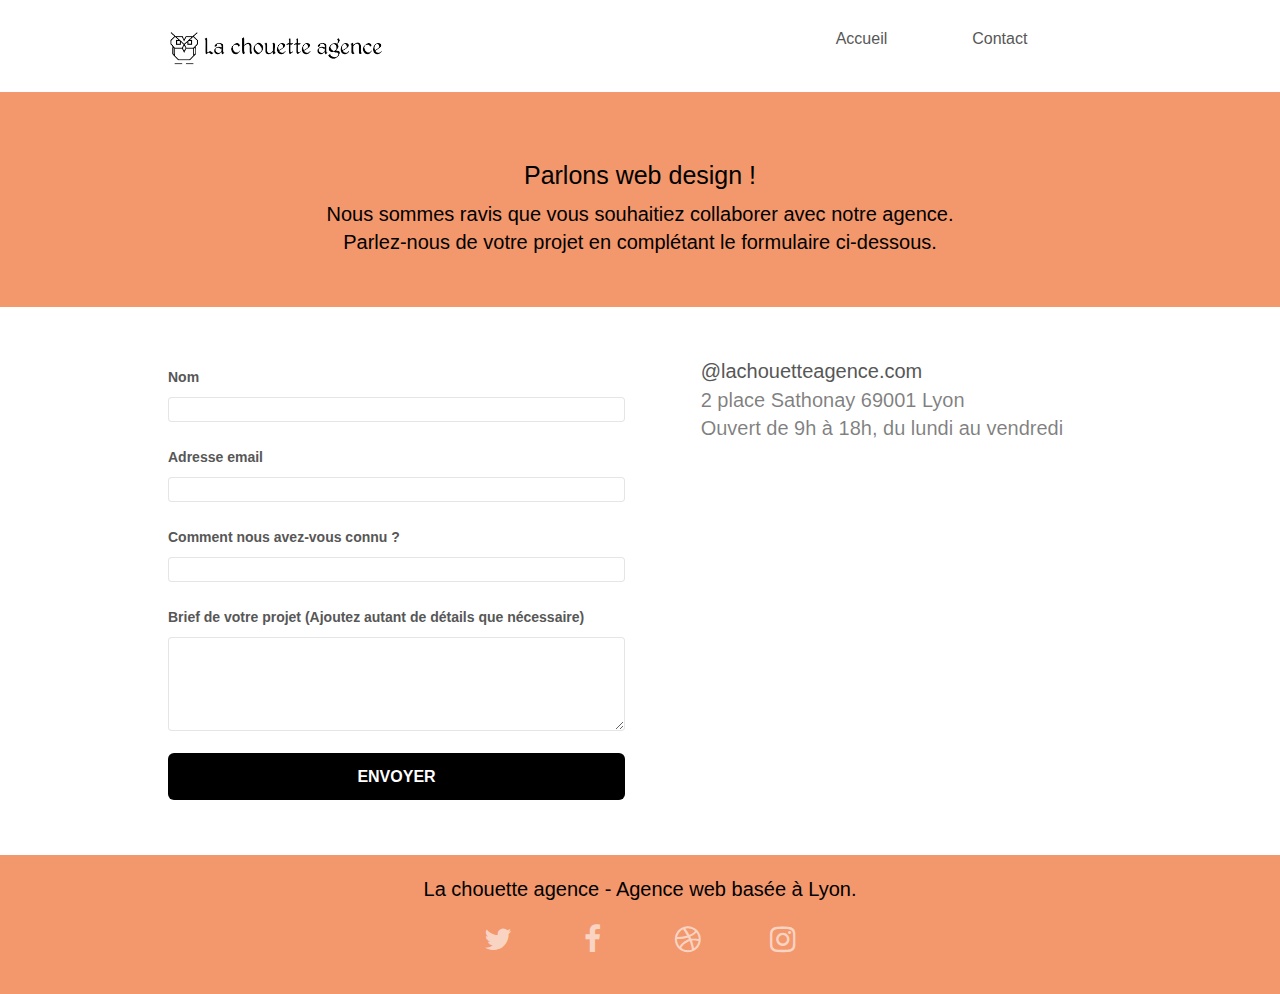
==== commit da9c7072: "styles.css" ====
--- a/contact.html
+++ b/contact.html
@@ -10,19 +10,11 @@
 		<link rel="stylesheet" type="text/css" href="./css/bootstrap.min.css">
 		<link rel="stylesheet" type="text/css" href="./css/font-awesome.css">
 		<link rel="stylesheet" type="text/css" href="./css/et-line.min.css">
-		<link rel="stylesheet" type="text/css" href="css/style.min.css">
+		<link rel="stylesheet" type="text/css" href="css/style.css">
 		<script src="./js/jquery-2.1.0.min.js" defer></script>
 		<script src="./js/bootstrap.min.js" defer ></script>
 		<script src="./js/blocs.js" defer></script>
 		<script src="./js/jquery.touchSwipe.min.js" defer></script>
-		<script>
-			(function(i,s,o,g,r,a,m){i['GoogleAnalyticsObject']=r;i[r]=i[r]||function(){
-			(i[r].q=i[r].q||[]).push(arguments)},i[r].l=1*new Date();a=s.createElement(o),
-			m=s.getElementsByTagName(o)[0];a.async=1;a.src=g;m.parentNode.insertBefore(a,m)
-			})(window,document,'script','https://www.google-analytics.com/analytics.js','ga');
-			ga('create', 'UA-XXXXX-Y', 'auto');
-			ga('send', 'pageview');
-		</script>
 		<title>agence de web design Lyon</title>  
 	</head>
 	<body>
--- a/css/style.css
+++ b/css/style.css
@@ -0,0 +1,1098 @@
+body {
+    margin: 0;
+    padding: 0;
+    background: #FFF;
+    overflow-x: hidden;
+    -webkit-font-smoothing: antialiased;
+    -moz-osx-font-smoothing: grayscale;
+}
+.container{
+    width:80%;
+    margin:auto;
+}
+a,
+button {
+    transition: all .3s ease-in-out;
+    outline: none!important;
+}
+
+a:hover {
+    text-decoration: none;
+    cursor: pointer;
+}
+
+#page-loading-blocs-notifaction {
+    position: fixed;
+    top: 0;
+    bottom: 0;
+    width: 100%;
+    z-index: 100000;
+    background: #FFFFFF url("img/pageload-spinner.gif") no-repeat center center;
+}
+
+.bloc {
+    clear: both;
+    background: 50% 50% no-repeat;
+    padding: 0 50px;
+    -webkit-background-size: cover;
+    -moz-background-size: cover;
+    -o-background-size: cover;
+    background-size: cover;
+    position: relative;
+}
+
+.bloc .container {
+    padding-left: 0;
+    padding-right: 0;
+}
+
+.bloc-lg {
+    padding: 50px 50px;
+    
+}
+.champs{
+    display:flex;
+    flex-direction: column;
+    justify-content: center;
+}
+.bloc-md {
+    padding: 50px;
+}
+
+.bloc-sm {
+    padding: 20px 50px;
+}
+
+.bg-center,
+.bg-l-edge,
+.bg-r-edge,
+.bg-t-edge,
+.bg-b-edge,
+.bg-tl-edge,
+.bg-bl-edge,
+.bg-tr-edge,
+.bg-br-edge,
+.bg-repeat {
+    -webkit-background-size: auto!important;
+    -moz-background-size: auto!important;
+    -o-background-size: auto!important;
+    background-size: auto!important;
+}
+
+.bg-repeat {
+    background: repeat;
+}
+
+.bg-t-edge {
+    background: top no-repeat;
+}
+
+.bloc-bg-texture::before {
+    content: "";
+    background-size: 2px 2px;
+    position: absolute;
+    top: 0;
+    bottom: 0;
+    left: 0;
+    right: 0;
+}
+
+.b-parallax {
+    background-attachment: fixed;
+}
+
+.d-bloc {
+    color: rgba(255, 255, 255, .7);
+}
+
+.d-bloc button:hover {
+    color: rgba(255, 255, 255, .9);
+}
+
+.d-bloc .icon-round,
+.d-bloc .icon-square,
+.d-bloc .icon-rounded,
+.d-bloc .icon-semi-rounded-a,
+.d-bloc .icon-semi-rounded-b {
+    border-color: rgba(255, 255, 255, .9);
+}
+
+.d-bloc .divider-h span {
+    border-color: rgba(255, 255, 255, .2);
+}
+
+.d-bloc .a-btn,
+.d-bloc .navbar a,
+.d-bloc .navbar-brand,
+.d-bloc a .icon-sm,
+.d-bloc a .icon-md,
+.d-bloc a .icon-lg,
+.d-bloc a .icon-xl,
+.d-bloc h1 a,
+.d-bloc h2 a,
+.d-bloc h3 a,
+.d-bloc h4 a,
+.d-bloc h5 a,
+.d-bloc h6 a,
+.d-bloc p a {
+    color: rgba(255, 255, 255, .6);
+}
+
+.d-bloc .a-btn:hover,
+.d-bloc .navbar a:hover,
+.d-bloc .navbar-brand:hover,
+.d-bloc a:hover .icon-sm,
+.d-bloc a:hover .icon-md,
+.d-bloc a:hover .icon-lg,
+.d-bloc a:hover .icon-xl,
+.d-bloc h1 a:hover,
+.d-bloc h2 a:hover,
+.d-bloc h3 a:hover,
+.d-bloc h4 a:hover,
+.d-bloc h5 a:hover,
+.d-bloc h6 a:hover,
+.d-bloc p a:hover {
+    color: rgba(255, 255, 255, 1);
+}
+
+.d-bloc .navbar-toggle .icon-bar {
+    background: rgba(255, 255, 255, 1);
+}
+
+.d-bloc .btn-wire,
+.d-bloc .btn-wire:hover {
+    color: rgba(255, 255, 255, 1);
+    border-color: rgba(255, 255, 255, 1);
+}
+
+.d-bloc .panel {
+    color: rgba(0, 0, 0, .5);
+}
+
+.d-bloc .panel button:hover {
+    color: rgba(0, 0, 0, .7);
+}
+
+.d-bloc .panel icon {
+    border-color: rgba(0, 0, 0, .7);
+}
+
+.d-bloc .panel .divider-h span {
+    border-color: rgba(0, 0, 0, .1);
+}
+
+.d-bloc .panel .a-btn {
+    color: rgba(0, 0, 0, .6);
+}
+
+.d-bloc .panel .a-btn:hover {
+    color: rgba(0, 0, 0, 1);
+}
+
+.d-bloc .panel .btn-wire,
+.d-bloc .panel .btn-wire:hover {
+    color: rgba(0, 0, 0, .7);
+    border-color: rgba(0, 0, 0, .3);
+}
+
+.d-bloc .panel,
+.l-bloc {
+    color: rgba(0, 0, 0, .5);
+}
+
+.d-bloc .panel button:hover,
+.l-bloc button:hover {
+    color: rgba(0, 0, 0, .7);
+}
+
+.l-bloc .icon-round,
+.l-bloc .icon-square,
+.l-bloc .icon-rounded,
+.l-bloc .icon-semi-rounded-a,
+.l-bloc .icon-semi-rounded-b {
+    border-color: rgba(0, 0, 0, .7);
+}
+
+.d-bloc .panel .divider-h span,
+.l-bloc .divider-h span {
+    border-color: rgba(0, 0, 0, .1);
+}
+
+.d-bloc .panel .a-btn,
+.l-bloc .a-btn,
+.l-bloc .navbar a,
+.l-bloc .navbar-brand,
+.l-bloc a .icon-sm,
+.l-bloc a .icon-md,
+.l-bloc a .icon-lg,
+.l-bloc a .icon-xl,
+.l-bloc h1 a,
+.l-bloc h2 a,
+.l-bloc h3 a,
+.l-bloc h4 a,
+.l-bloc h5 a,
+.l-bloc h6 a,
+.l-bloc p a {
+    color: rgba(0, 0, 0, .6);
+}
+
+.d-bloc .panel .a-btn:hover,
+.l-bloc .a-btn:hover,
+.l-bloc .navbar a:hover,
+.l-bloc .navbar-brand:hover,
+.l-bloc a:hover .icon-sm,
+.l-bloc a:hover .icon-md,
+.l-bloc a:hover .icon-lg,
+.l-bloc a:hover .icon-xl,
+.l-bloc h1 a:hover,
+.l-bloc h2 a:hover,
+.l-bloc h3 a:hover,
+.l-bloc h4 a:hover,
+.l-bloc h5 a:hover,
+.l-bloc h6 a:hover,
+.l-bloc p a:hover {
+    color: rgba(0, 0, 0, 1);
+}
+
+.l-bloc .navbar-toggle .icon-bar {
+    color: rgba(0, 0, 0, .6);
+}
+
+.d-bloc .panel .btn-wire,
+.d-bloc .panel .btn-wire:hover,
+.l-bloc .btn-wire,
+.l-bloc .btn-wire:hover {
+    color: rgba(0, 0, 0, .7);
+    border-color: rgba(0, 0, 0, .3);
+}
+
+.voffset {
+    margin-top: 30px;
+}
+
+.voffset-lg {
+    margin-top: 80px;
+}
+
+.row-no-gutters {
+    margin-right: 0;
+    margin-left: 0;
+}
+
+.row.row-no-gutters > [class^="col-"],
+.row.row-no-gutters > [class*=" col-"] {
+    padding-right: 0;
+    padding-left: 0;
+}
+
+#bloc-1-hero h1 {
+    font-size: 32px;
+}
+
+.navbar {
+    margin-bottom: 0;
+    z-index: 1;
+}
+
+.navbar-brand {
+    height: auto;
+    padding: 3px 15px;
+    font-size: 25px;
+    font-weight: normal;
+    font-weight: 600;
+    line-height: 44px;
+}
+
+.navbar-brand img {
+    max-height: 200px;
+    margin: 0 5px 0 0;
+    display: inline;
+}
+
+.navbar-brand img[src$=svg] {
+    min-width: 100px;
+}
+
+.nav-center .navbar-brand img {
+    margin: 0;
+}
+
+.navbar .nav {
+    display:flex;
+    justify-content: space-around;
+    padding-top: 2px;
+    float: right;
+    z-index: 1;
+}
+
+.nav > li {
+    float: left;
+    margin-top: 4px;
+    font-size: 16px;
+    list-style-type: none;
+}
+
+.navbar-nav .open .dropdown-menu > li > a {
+    text-align: inherit;
+}
+
+.nav > li a:hover,
+.nav > li a:focus {
+    background: transparent;
+}
+.nav > li a:focus{
+    outline:4px dotted red!important;
+}
+.navbar-toggle {
+    margin: 10px 10px 0 0;
+    border: 0px;
+}
+
+.navbar-toggle:hover {
+    background: transparent!important;
+}
+
+.navbar-toggle .icon-bar {
+    background-color: rgba(0, 0, 0, .5);
+    width: 26px;
+}
+
+.nav-invert .navbar .nav {
+    float: left;
+}
+a:focus{
+    outline:4px dotted red!important;
+}
+ul li:focus{
+    outline:4px dotted red!important;
+}
+img:focus{
+    outline:4px dotted red!important;
+}
+.btn:focus{
+    outline:4px dotted red!important;
+}
+.nav-invert .navbar-header,
+.nav-invert .navbar-brand {
+    float: right;
+    position: relative;
+    z-index: 2;
+}
+
+@media (min-width: 768px) {
+    .site-navigation {
+        position: absolute;
+        top: 30%;
+        right: 5%;
+        transform: translate(0, -50%);
+        -webkit-transform: translateY(-50%);
+    }
+    .site-navigation li{
+        display:flex;
+        justify-content: center;
+
+    }
+    .site-navigation li a{
+        margin:20px;
+        padding-right:30px;
+    }
+    .site-navigation li:hover{
+        background-color: rgb(224, 217, 217);
+    }
+    .nav > li .dropdown-menu a,
+    .nav > li .dropdown-menu a:hover {
+        color: #484848;
+    }
+    .nav-invert .site-navigation {
+        left: 0;
+        right: 0;
+    }
+    .nav-center {
+        text-align: center;
+    }
+    .nav-center .navbar-header {
+        width: 100%;
+    }
+    .nav-center .navbar-header,
+    .nav-center .navbar-brand,
+    .nav-center .nav > li {
+        float: none;
+        display: inline-block;
+    }
+    .nav-center .site-navigation {
+        position: relative;
+        width: 100%;
+        right: 0;
+        margin-right: 0px;
+        margin-top: 20px;
+    }
+    .nav-center.mini-nav .navbar-toggle {
+        float: none;
+        margin: 10px auto 0;
+    }
+}
+
+.nav > li > .dropdown a {
+    background: none!important;
+    display: block;
+    padding: 14px 15px;
+}
+
+nav .caret {
+    margin: 0 5px;
+}
+
+.dropdown-menu .dropdown-menu {
+    top: -8px;
+    left: 100%;
+}
+
+.dropdown-menu .dropmenu-flow-right {
+    top: 100%;
+    left: 0;
+    margin-left: -1px;
+    border-top-left-radius: 0;
+    border-top-right-radius: 0;
+}
+
+.dropdown-menu .dropdown span {
+    border: 4px solid black;
+    border-top-color: transparent;
+    border-right-color: transparent;
+    border-bottom-color: transparent;
+    margin: 6px -5px 0 0!important;
+    float: right;
+}
+
+.mg-md {
+    margin-top: 10px;
+    margin-bottom: 20px;
+    font-size: 20px;
+    font-weight:bold;
+    color:white;
+}
+
+.mg-lg {
+    margin-top: 10px;
+    margin-bottom: 40px;
+}
+
+.btn {
+    margin: 0 5px 5px 0;
+}
+
+.btn.pull-right {
+    margin: 0 0 5px 5px;
+}
+
+.btn-d,
+.btn-d:hover,
+.btn-d:focus {
+    color: #FFF;
+    background: rgba(0, 0, 0, .3);
+}
+
+button {
+    outline: none!important;
+}
+
+.btn-rd {
+    border-radius: 40px;
+}
+
+.btn-clean {
+    border: 1px solid rgba(0, 0, 0, .08);
+    border-bottom-color: rgba(0, 0, 0, .1);
+    text-shadow: 0 1px 0 rgba(0, 0, 1, .1);
+    box-shadow: 0 1px 3px rgba(0, 0, 1, .25), inset 0 1px 0 0 rgba(255, 255, 255, .15);
+}
+
+.icon-md {
+    font-size: 30px!important;
+}
+
+.icon-lg {
+    font-size: 60px!important;
+}
+
+.sm-shadow {
+    text-shadow: 0 1px 2px rgba(0, 0, 0, .3);
+}
+
+.panel-sq,
+.panel-sq .panel-heading,
+.panel-sq .panel-footer {
+    border-radius: 0;
+}
+
+.panel-rd {
+    border-radius: 30px;
+}
+
+.panel-rd .panel-heading {
+    border-radius: 29px 29px 0 0;
+}
+
+.panel-rd .panel-footer {
+    border-radius: 0 0 29px 29px;
+}
+
+.form-control {
+    border-color: rgba(0, 0, 0, .1);
+    box-shadow: none;
+    height:25px;
+}
+
+.scrollToTop {
+    width: 40px;
+    height: 40px;
+    position: fixed;
+    bottom: 20px;
+    right: 20px;
+    opacity: 0;
+    z-index: 500;
+    transition: all .3s ease-in-out;
+}
+
+.scrollToTop span {
+    margin-top: 6px;
+}
+
+.showScrollTop {
+    font-size: 14px;
+    opacity: 1;
+}
+
+a[data-lightbox] {
+    position: relative;
+    display: block;
+    text-align: center;
+}
+
+a[data-lightbox]:hover::before {
+    content: "+";
+    font-family: "HelveticaNeue-Light", "Helvetica Neue Light", "Helvetica Neue", Helvetica, Arial;
+    font-size: 32px;
+    width: 50px;
+    height: 50px;
+    margin-left: -25px;
+    border-radius: 50%;
+    background: rgba(0, 0, 0, .6);
+    color: #FFF;
+    font-weight: 100;
+    z-index: 1;
+    position: absolute;
+    top: 50%;
+    transform: translateY(-50%);
+    -webkit-transform: translateY(-50%);
+}
+
+a[data-lightbox]:hover img {
+    opacity: 0.6;
+    -webkit-animation-fill-mode: none;
+    animation-fill-mode: none;
+}
+
+#lightbox-modal {
+    display: flex;
+    align-items: center;
+}
+
+#lightbox-modal .modal-dialog {
+    width: 90%;
+    max-width: 900px;
+    margin: 0 auto 0;
+}
+
+#lightbox-modal .modal-dialog img {
+    max-height: 90vh;
+    margin: 0 auto;
+}
+
+.lightbox-caption {
+    padding: 20px;
+    color: #FFF;
+    background: rgba(0, 0, 0, .5);
+    position: absolute;
+    left: 15px;
+    right: 15px;
+    bottom: 5px;
+}
+
+.close-lightbox {
+    color: #FFF;
+    font-size: 30px;
+    position: absolute;
+    top: 20px;
+    right: 20px;
+    z-index: 20;
+    background: rgba(0, 0, 0, .5);
+    border: none;
+    line-height: 30px;
+    padding: 0 9px 5px;
+    opacity: 0.3;
+}
+
+.close-lightbox:hover,
+.next-lightbox:hover,
+.prev-lightbox:hover {
+    opacity: 1.0;
+    color: #FFF;
+}
+
+.next-lightbox,
+.prev-lightbox {
+    font-size: 20px;
+    color: rgba(255, 255, 255, .9);
+    background: rgba(0, 0, 0, .5);
+    transition: all .2s ease-in-out;
+    position: absolute;
+    top: 45%;
+    z-index: 1;
+    opacity: 0.4;
+}
+
+.next-lightbox {
+    padding: 6px 8px 1px 13px;
+    right: 25px;
+}
+
+.prev-lightbox {
+    padding: 6px 13px 1px 10px;
+    left: 25px;
+}
+
+.snapshot-lb .modal-body {
+    padding-bottom: 45px;
+}
+
+.snapshot-lb .lightbox-caption {
+    padding: 0;
+    color: rgba(0, 0, 0, .5);
+    background: none;
+}
+
+h1,
+h2,
+h3,
+h4,
+h5,
+h6,
+p,
+label,
+.btn,
+a {
+    font-family: "helvetica";
+    font-weight: 400;
+    color: #575757!important;
+}
+label{
+    font-weight:bold;
+    margin: 10px 0px 10px 0px;
+
+}
+
+.hero-bloc-text {
+    font-size: 38px;
+    color:white;
+}
+
+.hero-bloc-text-sub {
+    font-size: 36px;
+}
+
+.statement-bloc-text {
+    line-height: 26px;
+    font-style: italic;
+    font-size: 20px;
+    text-align: center;
+    font-weight: lighter;
+    max-width: 520px;
+    margin: auto;
+}
+
+p {
+    font-size: 11px;
+}
+
+.tight-width-whitespace {
+    margin: auto;
+}
+
+.h1 {
+    font-size: 20px;
+    font-family: "Open Sans";
+}
+
+.cta-hero {
+    margin-top: 22px;
+    color: #FFFFFF!important;
+    text-transform: uppercase;
+    padding: 12px 28px 12px 28px;
+    font-size: 16px;
+    font-weight: 700;
+}
+
+.social {
+    max-width: 400px;
+    padding:10px;
+    margin: auto;
+    display:flex;
+    justify-content: space-around;
+}
+.contactlachouette{
+    font-size:20px;
+    margin-left:10%;
+}
+
+h2 {
+    font-size: 22px;
+    line-height: 1.4em;
+}
+
+h3 {
+    font-size: 15px;
+    text-transform: uppercase;
+    font-weight: 700;
+    color: #333333!important;
+}
+
+.med-width-whitespace {
+    max-width: 800px;
+    margin: auto auto auto auto;
+    box-shadow: 0px 0px 0px #000000;
+}
+
+h1 {
+    color: #333333!important;
+}
+
+h4 {
+    color: #333333!important;
+}
+
+.icons {
+    margin-bottom: 14px;
+    margin-top: 24px;
+}
+.white {
+    color:black!important;
+    font-size: 15px;
+    margin:auto;
+    }
+.text-center{
+    font-size: 20px;
+    text-align:center;
+}
+.col-sm-12{
+    font-size:25px;
+}
+
+.portfolio-thumb {
+    margin-bottom: 24px;
+    width:100%;
+}
+
+.portfolio-row {
+    margin-bottom: 44px;
+    margin-top: 50px;
+}
+
+.avatar {
+    box-shadow: 0px 4px 9px rgba(0, 0, 0, 0.3);
+}
+
+.black-background {
+    background-color: rgba(165, 147, 99, 0.7);
+    padding: 40px 40px 40px 40px;
+}
+
+.bold-link {
+    font-weight: 900;
+    text-decoration: underline!important;
+}
+
+.bgc-white {
+    background-color: #FFFFFF;
+}
+
+.bgc-dark-slate-blue {
+    background-color: #364577;
+}
+
+.bgc-atomic-tangerine {
+    background-color: #F3976C;
+}
+
+.tc-white {
+    color: white!important;
+    display:flex;
+    justify-content: center;
+}
+.tc-black{
+    color: black!important;
+    display:flex;
+    justify-content: center;
+
+}
+.parlons{
+    font-size:25px;
+}
+
+.btn-atomic-tangerine {
+    background: black;
+    color: #FFFFFF!important;
+}
+
+.btn-atomic-tangerine:hover {
+    background:  #F3976C!important;
+    color: #FFFFFF!important;
+}
+
+.ltc-white {
+    color: #FFFFFF!important;
+}
+
+.ltc-white:hover {
+    color: #cccccc!important;
+}
+
+.ltc-atomic-tangerine {
+    color: #F3976C!important;
+}
+
+.ltc-atomic-tangerine:hover {
+    color: #c27956!important;
+}
+
+.icon-dark-slate-blue {
+    color: #364577!important;
+    border-color: #364577!important;
+}
+
+.bg-dots-bg {
+    background-image: url("../img/dogs-bg.jpg");
+}
+
+.bg-lines-h2-bg {
+    background-image: url("../img/lines-h2-bg.jpg");
+}
+
+.bg-banniere {
+    background-image: url("../img/la-chouette-agence-banniere.jpg");
+}
+
+.bg-presentation {
+    background-image: url("../img/image-de-presentation.jpg");
+}
+
+@media (max-width: 1024px) {
+    .bloc {
+        padding-left: 20px;
+        padding-right: 20px;
+    }
+    .bloc.full-width-bloc,
+    .bloc-tile-2.full-width-bloc .container,
+    .bloc-tile-3.full-width-bloc .container,
+    .bloc-tile-4.full-width-bloc .container {
+        padding-left: 0;
+        padding-right: 0;
+    }
+}
+
+@media (max-width: 992px) and (min-width: 768px) {
+    .navbar .nav {
+        max-width: 80%
+    }
+    .nav-center.navbar .nav {
+        max-width: 100%
+    }
+}
+
+@media only screen and (min-width: 768px) and (max-width: 1024px) and (orientation: landscape) {
+    .b-parallax {
+        background-attachment: scroll;
+    }
+}
+
+@media only screen and (min-width: 1024px) and (max-width: 1366px) and (-webkit-min-pixel-ratio: 1.5) {
+    .b-parallax {
+        background-attachment: scroll;
+    }
+}
+
+@media (max-width: 991px) {
+    .container{
+        width:80%;
+        margin:auto;
+    }
+    .b-parallax {
+        background-attachment: scroll;
+    }
+    .page-container,
+    #hero-bloc {
+        overflow-x: hidden;
+        position: relative;
+    }
+    
+    .bloc-group,
+    .bloc-group .bloc {
+        display: block;
+        width: 100%;
+    }
+    .bloc-fill-screen .fill-bloc-top-edge,
+    .bloc-fill-screen .fill-bloc-bottom-edge {
+        padding: 0 20px;
+    }
+}
+
+@media (max-width: 767px) {
+    .page-container {
+        overflow-x: hidden;
+        position: relative;
+    }
+    h1,
+    h2,
+    h3,
+    h4,
+    h5,
+    h6,
+    p,
+    #disqus_thread {
+        padding-left: 10px!important;
+        padding-right: 10px!important;
+    }
+    .b-parallax {
+        background-attachment: scroll;
+    }
+    .navbar .nav {
+        padding-top: 0;
+        float: none!important;
+    }
+    .navbar.row {
+        margin-left: 0;
+        margin-right: 0;
+    }
+    .site-navigation {
+        position: inherit;
+        transform: none;
+        -webkit-transform: none;
+        -ms-transform: none;
+    }
+    .nav > li {
+        margin-top: 0;
+        border-bottom: 1px solid rgba(0, 0, 0, .1);
+        background: rgba(0, 0, 0, .05);
+        text-align: left;
+        padding: 15px;
+        
+    }
+    .nav > li:hover {
+        background:#F3976C;
+    }
+    .dropdown .dropdown a .caret {
+        float: none;
+        margin: 5px 0 0 10px!important;
+        border: 4px solid black;
+        border-bottom-color: transparent;
+        border-right-color: transparent;
+        border-left-color: transparent;
+    }
+    #hero-bloc .navbar .nav {
+        background: rgba(0, 0, 0, .8);
+    }
+    #hero-bloc .navbar .nav a {
+        color: rgba(255, 255, 255, .6);
+    }
+    .hero {
+        padding: 50px 0;
+    }
+    .hero-nav {
+        left: -1px;
+        right: -1px;
+    }
+    .navbar-collapse {
+        padding: 0;
+        overflow-x: hidden;
+        -webkit-box-shadow: none;
+        box-shadow: none;
+    }
+    .navbar-brand img {
+        max-height: 40px;
+        width: auto;
+    }
+    .nav-invert .navbar-header {
+        float: none;
+        width: 100%;
+    }
+    .nav-invert .navbar-toggle {
+        float: left;
+        margin-left: 10px;
+    }
+    .bloc {
+        padding-left: 0;
+        padding-right: 0;
+    }
+    .bloc-xxl,
+    .bloc-xl,
+    .bloc-lg {
+        padding: 40px 0;
+    }
+    .bloc-sm,
+    .bloc-md {
+        padding-left: 0;
+        padding-right: 0;
+    }
+    .bloc-tile-2 .container,
+    .bloc-tile-3 .container,
+    .bloc-tile-4 .container,
+    .bloc-fill-screen .fill-bloc-top-edge,
+    .bloc-fill-screen .fill-bloc-bottom-edge {
+        padding-left: 0;
+        padding-right: 0;
+    }
+    .a-block {
+        padding: 0 10px;
+    }
+    .btn-dwn {
+        display: none;
+    }
+    .voffset {
+        margin-top: 5px;
+    }
+    .voffset-md {
+        margin-top: 20px;
+    }
+    .voffset-lg {
+        margin-top: 30px;
+    }
+    form {
+        padding: 5px;
+    }
+    .close-lightbox {
+        display: inline-block;
+    }
+    .blocsapp-device-iphone5 {
+        background-size: 216px 425px;
+        padding-top: 60px;
+        width: 216px;
+        height: 425px;
+    }
+    .blocsapp-device-iphone5 img {
+        width: 180px;
+        height: 320px;
+    }
+}
+
+@media (max-width: 400px) {
+    .bloc {
+        padding-left: 0;
+        padding-right: 0;
+    }
+}
+
+@media (max-width: 767px) {
+    .bloc-mob-center-text {
+        text-align: center;
+    }
+}